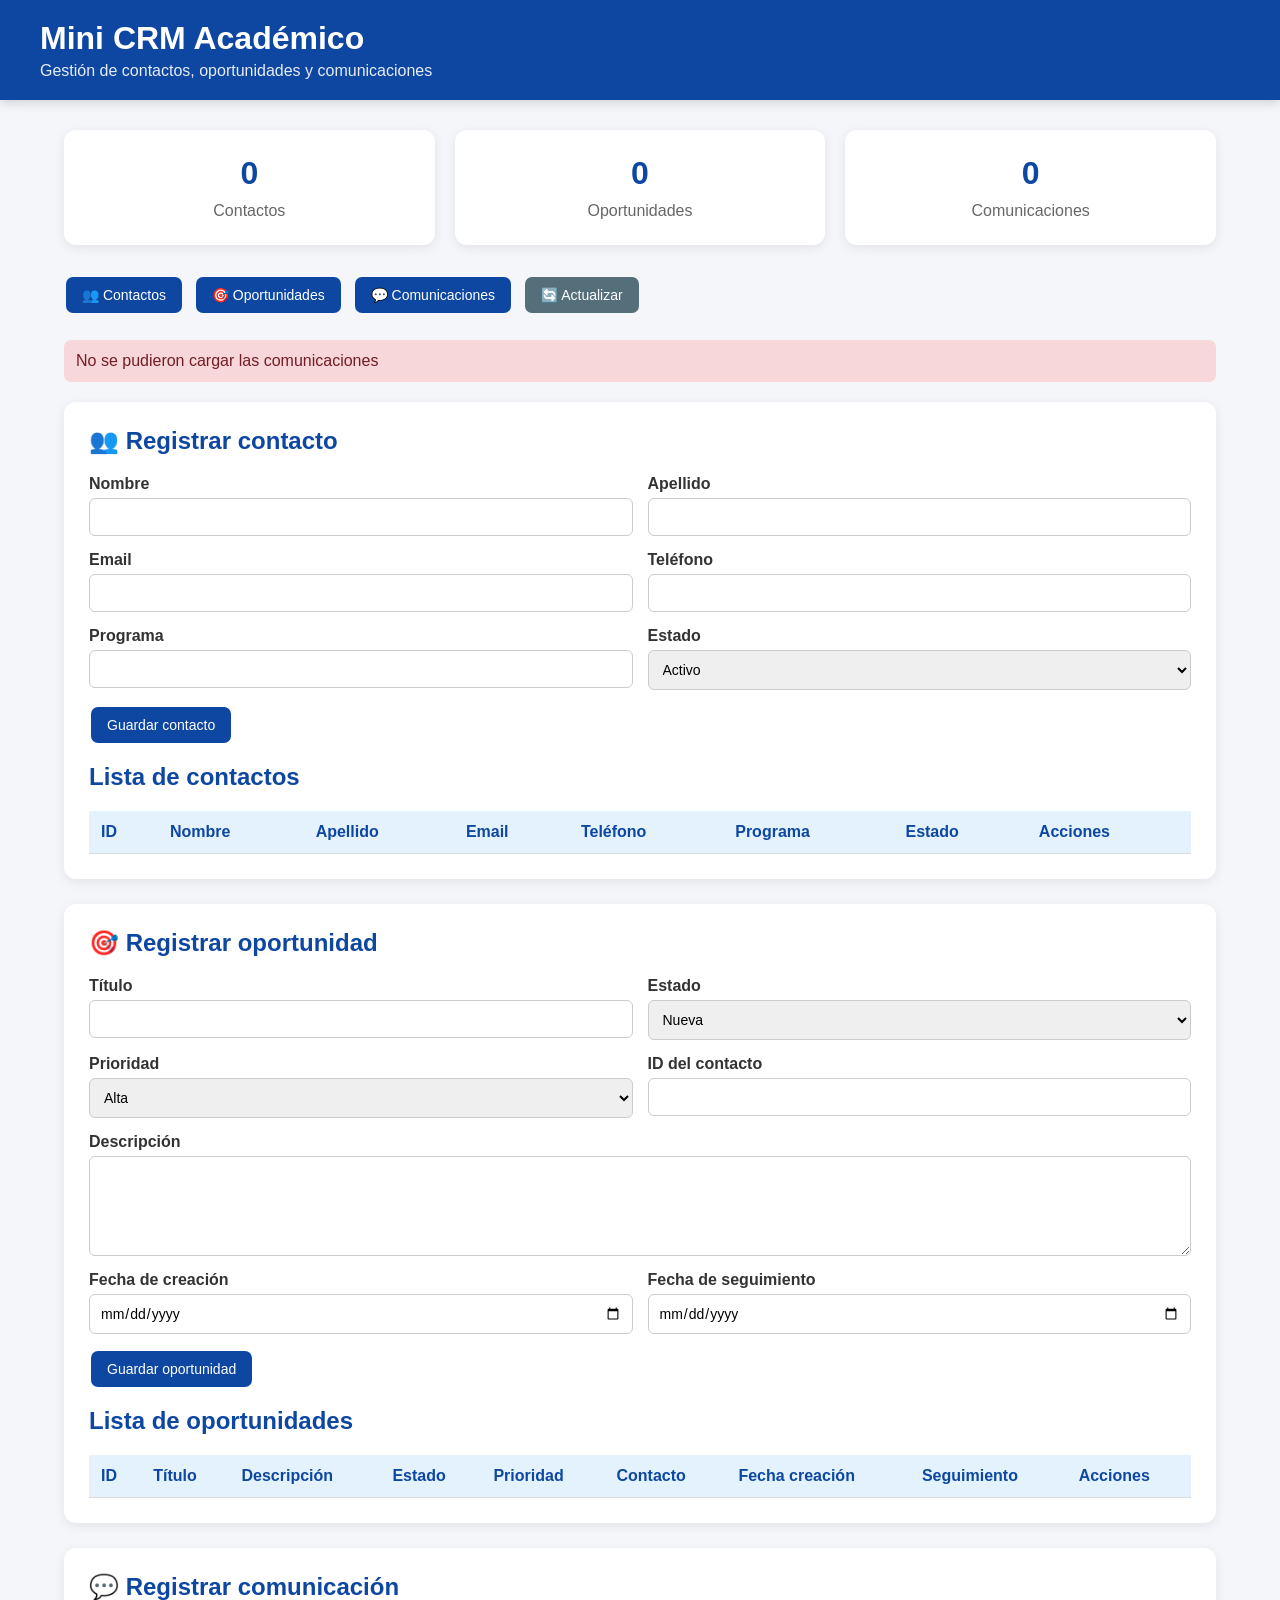
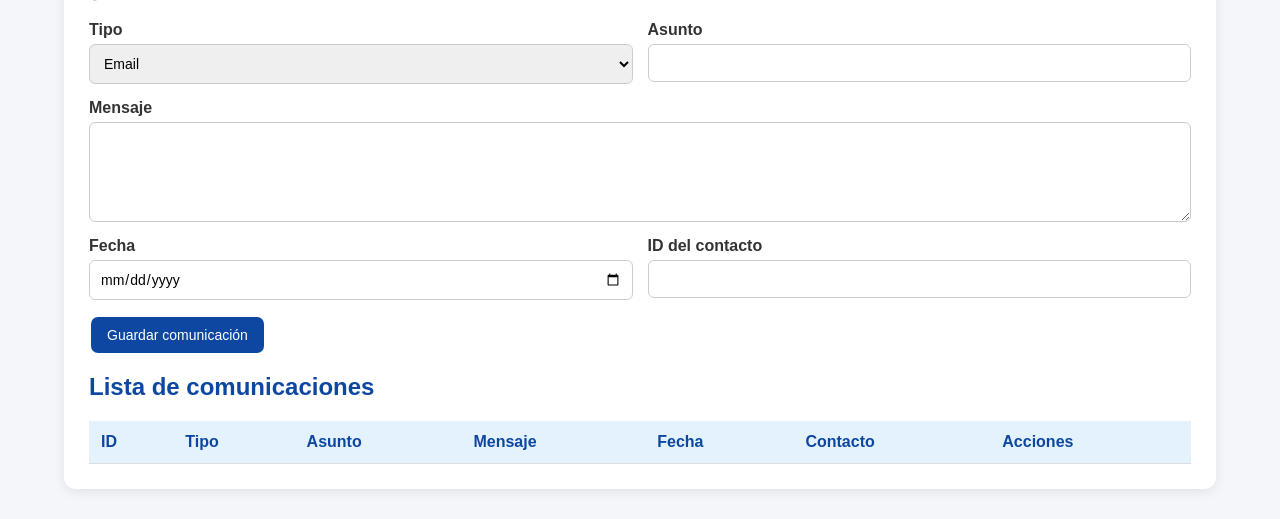
==== src/main/resources/static/index.html @ 7fbcd0da "feat: proyecto inicial mini crm academico" ====
<!DOCTYPE html>
<html lang="es">

<head>
    <meta charset="UTF-8">
    <meta name="viewport" content="width=device-width, initial-scale=1.0">

    <title>Mini CRM Académico</title>

    <style>
        * {
            margin: 0;
            padding: 0;
            box-sizing: border-box;
            font-family: Arial, Helvetica, sans-serif;
        }

        body {
            background: #f4f6f9;
            color: #333;
        }

        header {
            background: #0d47a1;
            color: white;
            padding: 20px 40px;
            box-shadow: 0 3px 10px rgba(0, 0, 0, 0.15);
        }

        header h1 {
            margin-bottom: 5px;
        }

        header p {
            opacity: 0.9;
        }

        .contenedor {
            width: 90%;
            max-width: 1200px;
            margin: 30px auto;
        }

        .tarjetas {
            display: grid;
            grid-template-columns: repeat(3, 1fr);
            gap: 20px;
            margin-bottom: 30px;
        }

        .tarjeta {
            background: white;
            padding: 25px;
            border-radius: 12px;
            box-shadow: 0 3px 12px rgba(0, 0, 0, 0.08);
            text-align: center;
        }

        .tarjeta h2 {
            font-size: 32px;
            color: #0d47a1;
            margin-bottom: 10px;
        }

        .tarjeta p {
            color: #666;
        }

        .menu {
            display: flex;
            gap: 10px;
            flex-wrap: wrap;
            margin-bottom: 25px;
        }

        .boton {
            border: none;
            padding: 10px 16px;
            border-radius: 7px;
            background: #0d47a1;
            color: white;
            cursor: pointer;
            font-size: 14px;
            margin: 2px;
        }

        .boton:hover {
            background: #1565c0;
        }

        .boton.secundario {
            background: #546e7a;
        }

        .boton.editar {
            background: #f9a825;
        }

        .boton.editar:hover {
            background: #f57f17;
        }

        .boton.eliminar {
            background: #c62828;
        }

        .boton.eliminar:hover {
            background: #b71c1c;
        }

        .seccion {
            background: white;
            padding: 25px;
            border-radius: 12px;
            box-shadow: 0 3px 12px rgba(0, 0, 0, 0.08);
            margin-bottom: 25px;
        }

        .seccion h2 {
            color: #0d47a1;
            margin-bottom: 20px;
        }

        .formulario {
            display: grid;
            grid-template-columns: repeat(2, 1fr);
            gap: 15px;
        }

        .campo {
            display: flex;
            flex-direction: column;
        }

        .campo label {
            margin-bottom: 5px;
            font-weight: bold;
        }

        .campo input,
        .campo select,
        .campo textarea {
            padding: 10px;
            border: 1px solid #ccc;
            border-radius: 6px;
            font-size: 14px;
        }

        .campo textarea {
            min-height: 100px;
            resize: vertical;
        }

        .campo.completo {
            grid-column: 1 / -1;
        }

        .acciones-formulario {
            display: flex;
            gap: 10px;
            flex-wrap: wrap;
        }

        .tabla-contenedor {
            overflow-x: auto;
        }

        table {
            width: 100%;
            border-collapse: collapse;
        }

        th,
        td {
            padding: 12px;
            border-bottom: 1px solid #ddd;
            text-align: left;
            vertical-align: middle;
        }

        th {
            background: #e3f2fd;
            color: #0d47a1;
        }

        tr:hover {
            background: #f8f9fa;
        }

        #mensaje {
            margin-bottom: 20px;
            padding: 12px;
            border-radius: 7px;
            display: none;
        }

        .exito {
            background: #d4edda;
            color: #155724;
        }

        .error {
            background: #f8d7da;
            color: #721c24;
        }

        .acciones {
            white-space: nowrap;
        }

        .modo-edicion {
            background: #fff8e1;
            border: 2px solid #f9a825;
        }

        @media (max-width: 800px) {

            .tarjetas {
                grid-template-columns: 1fr;
            }

            .formulario {
                grid-template-columns: 1fr;
            }

            .campo.completo {
                grid-column: auto;
            }

            header {
                padding: 20px;
            }

            .contenedor {
                width: 95%;
            }
        }
    </style>
</head>

<body>

<header>
    <h1>Mini CRM Académico</h1>
    <p>Gestión de contactos, oportunidades y comunicaciones</p>
</header>

<div class="contenedor">

    <!-- =========================
         TARJETAS
    ========================== -->

    <div class="tarjetas">

        <div class="tarjeta">
            <h2 id="totalContactos">0</h2>
            <p>Contactos</p>
        </div>

        <div class="tarjeta">
            <h2 id="totalOportunidades">0</h2>
            <p>Oportunidades</p>
        </div>

        <div class="tarjeta">
            <h2 id="totalComunicaciones">0</h2>
            <p>Comunicaciones</p>
        </div>

    </div>


    <!-- =========================
         MENU
    ========================== -->

    <div class="menu">

        <button class="boton" onclick="mostrarSeccion('contactos')">
            👥 Contactos
        </button>

        <button class="boton" onclick="mostrarSeccion('oportunidades')">
            🎯 Oportunidades
        </button>

        <button class="boton" onclick="mostrarSeccion('comunicaciones')">
            💬 Comunicaciones
        </button>

        <button class="boton secundario" onclick="cargarTodo()">
            🔄 Actualizar
        </button>

    </div>


    <div id="mensaje"></div>


    <!-- =====================================================
         CONTACTOS
    ====================================================== -->

    <section id="contactos" class="seccion">

        <h2 id="tituloFormularioContacto">
            👥 Registrar contacto
        </h2>

        <form id="formContacto" class="formulario">

            <div class="campo">

                <label>Nombre</label>

                <input
                    type="text"
                    id="nombre"
                    required
                >

            </div>


            <div class="campo">

                <label>Apellido</label>

                <input
                    type="text"
                    id="apellido"
                    required
                >

            </div>


            <div class="campo">

                <label>Email</label>

                <input
                    type="email"
                    id="email"
                    required
                >

            </div>


            <div class="campo">

                <label>Teléfono</label>

                <input
                    type="text"
                    id="telefono"
                >

            </div>


            <div class="campo">

                <label>Programa</label>

                <input
                    type="text"
                    id="programa"
                >

            </div>


            <div class="campo">

                <label>Estado</label>

                <select id="estado">

                    <option value="Activo">
                        Activo
                    </option>

                    <option value="Inactivo">
                        Inactivo
                    </option>

                </select>

            </div>


            <div class="campo completo">

                <div class="acciones-formulario">

                    <button
                        class="boton"
                        type="submit"
                        id="botonContacto"
                    >
                        Guardar contacto
                    </button>

                    <button
                        class="boton secundario"
                        type="button"
                        id="cancelarContacto"
                        onclick="cancelarEdicionContacto()"
                        style="display:none;"
                    >
                        Cancelar edición
                    </button>

                </div>

            </div>

        </form>


        <br>

        <h2>Lista de contactos</h2>


        <div class="tabla-contenedor">

            <table>

                <thead>

                    <tr>

                        <th>ID</th>
                        <th>Nombre</th>
                        <th>Apellido</th>
                        <th>Email</th>
                        <th>Teléfono</th>
                        <th>Programa</th>
                        <th>Estado</th>
                        <th>Acciones</th>

                    </tr>

                </thead>

                <tbody id="tablaContactos"></tbody>

            </table>

        </div>

    </section>


    <!-- =====================================================
         OPORTUNIDADES
    ====================================================== -->

    <section id="oportunidades" class="seccion">

        <h2 id="tituloFormularioOportunidad">
            🎯 Registrar oportunidad
        </h2>


        <form id="formOportunidad" class="formulario">

            <div class="campo">

                <label>Título</label>

                <input
                    type="text"
                    id="titulo"
                    required
                >

            </div>


            <div class="campo">

                <label>Estado</label>

                <select id="estadoOportunidad">

                    <option value="Nueva">
                        Nueva
                    </option>

                    <option value="En proceso">
                        En proceso
                    </option>

                    <option value="Ganada">
                        Ganada
                    </option>

                    <option value="Perdida">
                        Perdida
                    </option>

                </select>

            </div>


            <div class="campo">

                <label>Prioridad</label>

                <select id="prioridad">

                    <option value="Alta">
                        Alta
                    </option>

                    <option value="Media">
                        Media
                    </option>

                    <option value="Baja">
                        Baja
                    </option>

                </select>

            </div>


            <div class="campo">

                <label>ID del contacto</label>

                <input
                    type="number"
                    id="contactoOportunidad"
                    required
                >

            </div>


            <div class="campo completo">

                <label>Descripción</label>

                <textarea id="descripcion"></textarea>

            </div>


            <div class="campo">

                <label>Fecha de creación</label>

                <input
                    type="date"
                    id="fechaCreacion"
                >

            </div>


            <div class="campo">

                <label>Fecha de seguimiento</label>

                <input
                    type="date"
                    id="fechaSeguimiento"
                >

            </div>


            <div class="campo completo">

                <div class="acciones-formulario">

                    <button
                        class="boton"
                        type="submit"
                        id="botonOportunidad"
                    >
                        Guardar oportunidad
                    </button>

                    <button
                        class="boton secundario"
                        type="button"
                        id="cancelarOportunidad"
                        onclick="cancelarEdicionOportunidad()"
                        style="display:none;"
                    >
                        Cancelar edición
                    </button>

                </div>

            </div>

        </form>


        <br>

        <h2>Lista de oportunidades</h2>


        <div class="tabla-contenedor">

            <table>

                <thead>

                    <tr>

                        <th>ID</th>
                        <th>Título</th>
                        <th>Descripción</th>
                        <th>Estado</th>
                        <th>Prioridad</th>
                        <th>Contacto</th>
                        <th>Fecha creación</th>
                        <th>Seguimiento</th>
                        <th>Acciones</th>

                    </tr>

                </thead>

                <tbody id="tablaOportunidades"></tbody>

            </table>

        </div>

    </section>


    <!-- =====================================================
         COMUNICACIONES
    ====================================================== -->

    <section id="comunicaciones" class="seccion">

        <h2 id="tituloFormularioComunicacion">
            💬 Registrar comunicación
        </h2>


        <form id="formComunicacion" class="formulario">

            <div class="campo">

                <label>Tipo</label>

                <select id="tipo">

                    <option value="Email">
                        Email
                    </option>

                    <option value="Llamada">
                        Llamada
                    </option>

                    <option value="Reunión">
                        Reunión
                    </option>

                    <option value="Mensaje">
                        Mensaje
                    </option>

                </select>

            </div>


            <div class="campo">

                <label>Asunto</label>

                <input
                    type="text"
                    id="asunto"
                    required
                >

            </div>


            <div class="campo completo">

                <label>Mensaje</label>

                <textarea id="mensajeTexto"></textarea>

            </div>


            <div class="campo">

                <label>Fecha</label>

                <input
                    type="date"
                    id="fecha"
                >

            </div>


            <div class="campo">

                <label>ID del contacto</label>

                <input
                    type="number"
                    id="contactoComunicacion"
                    required
                >

            </div>


            <div class="campo completo">

                <div class="acciones-formulario">

                    <button
                        class="boton"
                        type="submit"
                        id="botonComunicacion"
                    >
                        Guardar comunicación
                    </button>

                    <button
                        class="boton secundario"
                        type="button"
                        id="cancelarComunicacion"
                        onclick="cancelarEdicionComunicacion()"
                        style="display:none;"
                    >
                        Cancelar edición
                    </button>

                </div>

            </div>

        </form>


        <br>

        <h2>Lista de comunicaciones</h2>


        <div class="tabla-contenedor">

            <table>

                <thead>

                    <tr>

                        <th>ID</th>
                        <th>Tipo</th>
                        <th>Asunto</th>
                        <th>Mensaje</th>
                        <th>Fecha</th>
                        <th>Contacto</th>
                        <th>Acciones</th>

                    </tr>

                </thead>

                <tbody id="tablaComunicaciones"></tbody>

            </table>

        </div>

    </section>

</div>


<script>

    const API = "/api";


    // =====================================================
    // VARIABLES DE EDICIÓN
    // =====================================================

    let contactoEditando = null;

    let oportunidadEditando = null;

    let comunicacionEditando = null;


    // =====================================================
    // MENSAJES
    // =====================================================

    function mostrarMensaje(texto, tipo = "exito") {

        const mensaje =
            document.getElementById("mensaje");

        mensaje.textContent = texto;

        mensaje.className = tipo;

        mensaje.style.display = "block";

        setTimeout(() => {

            mensaje.style.display = "none";

        }, 3000);

    }


    // =====================================================
    // MOSTRAR SECCIÓN
    // =====================================================

    function mostrarSeccion(id) {

        document
            .getElementById(id)
            .scrollIntoView({
                behavior: "smooth"
            });

    }


    // =====================================================
    // CONTACTOS - LISTAR
    // =====================================================

    async function cargarContactos() {

        try {

            const respuesta =
                await fetch(`${API}/contactos`);

            if (!respuesta.ok) {

                throw new Error(
                    "No se pudieron obtener los contactos"
                );

            }

            const contactos =
                await respuesta.json();

            const tabla =
                document.getElementById(
                    "tablaContactos"
                );

            tabla.innerHTML = "";


            contactos.forEach(contacto => {

                tabla.innerHTML += `

                    <tr>

                        <td>${contacto.id ?? ""}</td>

                        <td>${contacto.nombre ?? ""}</td>

                        <td>${contacto.apellido ?? ""}</td>

                        <td>${contacto.email ?? ""}</td>

                        <td>${contacto.telefono ?? ""}</td>

                        <td>${contacto.programa ?? ""}</td>

                        <td>${contacto.estado ?? ""}</td>

                        <td class="acciones">

                            <button
                                class="boton editar"
                                onclick="editarContacto(${contacto.id})"
                            >
                                ✏️ Editar
                            </button>

                            <button
                                class="boton eliminar"
                                onclick="eliminarContacto(${contacto.id})"
                            >
                                🗑️ Eliminar
                            </button>

                        </td>

                    </tr>

                `;

            });


            document.getElementById(
                "totalContactos"
            ).textContent = contactos.length;


        } catch (error) {

            console.error(error);

            mostrarMensaje(
                "No se pudieron cargar los contactos",
                "error"
            );

        }

    }


    // =====================================================
    // CONTACTOS - CREAR / ACTUALIZAR
    // =====================================================

    document
        .getElementById("formContacto")
        .addEventListener(
            "submit",
            async function(event) {

                event.preventDefault();


                const contacto = {

                    nombre:
                        document.getElementById(
                            "nombre"
                        ).value,

                    apellido:
                        document.getElementById(
                            "apellido"
                        ).value,

                    email:
                        document.getElementById(
                            "email"
                        ).value,

                    telefono:
                        document.getElementById(
                            "telefono"
                        ).value,

                    programa:
                        document.getElementById(
                            "programa"
                        ).value,

                    estado:
                        document.getElementById(
                            "estado"
                        ).value

                };


                try {

                    let respuesta;


                    if (contactoEditando !== null) {

                        respuesta = await fetch(
                            `${API}/contactos/${contactoEditando}`,
                            {

                                method: "PUT",

                                headers: {
                                    "Content-Type":
                                        "application/json"
                                },

                                body:
                                    JSON.stringify(contacto)

                            }
                        );

                    } else {

                        respuesta = await fetch(
                            `${API}/contactos`,
                            {

                                method: "POST",

                                headers: {
                                    "Content-Type":
                                        "application/json"
                                },

                                body:
                                    JSON.stringify(contacto)

                            }
                        );

                    }


                    if (!respuesta.ok) {

                        throw new Error(
                            "Error al guardar contacto"
                        );

                    }


                    if (contactoEditando !== null) {

                        mostrarMensaje(
                            "Contacto actualizado correctamente"
                        );

                    } else {

                        mostrarMensaje(
                            "Contacto guardado correctamente"
                        );

                    }


                    cancelarEdicionContacto();

                    cargarContactos();


                } catch (error) {

                    console.error(error);

                    mostrarMensaje(
                        "No se pudo guardar el contacto",
                        "error"
                    );

                }

            }
        );


    // =====================================================
    // CONTACTOS - EDITAR
    // =====================================================

    async function editarContacto(id) {

        try {

            const respuesta =
                await fetch(
                    `${API}/contactos/${id}`
                );


            if (!respuesta.ok) {

                throw new Error(
                    "No se pudo obtener el contacto"
                );

            }


            const contacto =
                await respuesta.json();


            contactoEditando = id;


            document.getElementById(
                "nombre"
            ).value =
                contacto.nombre ?? "";


            document.getElementById(
                "apellido"
            ).value =
                contacto.apellido ?? "";


            document.getElementById(
                "email"
            ).value =
                contacto.email ?? "";


            document.getElementById(
                "telefono"
            ).value =
                contacto.telefono ?? "";


            document.getElementById(
                "programa"
            ).value =
                contacto.programa ?? "";


            document.getElementById(
                "estado"
            ).value =
                contacto.estado ?? "Activo";


            document.getElementById(
                "tituloFormularioContacto"
            ).textContent =
                "✏️ Editar contacto";


            document.getElementById(
                "botonContacto"
            ).textContent =
                "Actualizar contacto";


            document.getElementById(
                "cancelarContacto"
            ).style.display =
                "inline-block";


            document.getElementById(
                "formContacto"
            ).classList.add(
                "modo-edicion"
            );


            mostrarSeccion("contactos");


        } catch (error) {

            console.error(error);

            mostrarMensaje(
                "No se pudo cargar el contacto",
                "error"
            );

        }

    }


    // =====================================================
    // CONTACTOS - CANCELAR EDICIÓN
    // =====================================================

    function cancelarEdicionContacto() {

        contactoEditando = null;


        document
            .getElementById("formContacto")
            .reset();


        document.getElementById(
            "tituloFormularioContacto"
        ).textContent =
            "👥 Registrar contacto";


        document.getElementById(
            "botonContacto"
        ).textContent =
            "Guardar contacto";


        document.getElementById(
            "cancelarContacto"
        ).style.display =
            "none";


        document.getElementById(
            "formContacto"
        ).classList.remove(
            "modo-edicion"
        );

    }


    // =====================================================
    // CONTACTOS - ELIMINAR
    // =====================================================

    async function eliminarContacto(id) {

        const confirmar =
            confirm(
                "¿Está seguro de eliminar este contacto?"
            );


        if (!confirmar) {

            return;

        }


        try {

            const respuesta =
                await fetch(
                    `${API}/contactos/${id}`,
                    {
                        method: "DELETE"
                    }
                );


            if (!respuesta.ok) {

                throw new Error(
                    "Error al eliminar contacto"
                );

            }


            mostrarMensaje(
                "Contacto eliminado correctamente"
            );


            cargarContactos();


        } catch (error) {

            console.error(error);

            mostrarMensaje(
                "No se pudo eliminar el contacto",
                "error"
            );

        }

    }


    // =====================================================
    // OPORTUNIDADES - LISTAR
    // =====================================================

    async function cargarOportunidades() {

        try {

            const respuesta =
                await fetch(
                    `${API}/oportunidades`
                );


            if (!respuesta.ok) {

                throw new Error(
                    "No se pudieron obtener las oportunidades"
                );

            }


            const oportunidades =
                await respuesta.json();


            const tabla =
                document.getElementById(
                    "tablaOportunidades"
                );


            tabla.innerHTML = "";


            oportunidades.forEach(oportunidad => {

                const contactoId =
                    oportunidad.contacto
                        ? oportunidad.contacto.id
                        : "";


                tabla.innerHTML += `

                    <tr>

                        <td>
                            ${oportunidad.id ?? ""}
                        </td>

                        <td>
                            ${oportunidad.titulo ?? ""}
                        </td>

                        <td>
                            ${oportunidad.descripcion ?? ""}
                        </td>

                        <td>
                            ${oportunidad.estado ?? ""}
                        </td>

                        <td>
                            ${oportunidad.prioridad ?? ""}
                        </td>

                        <td>
                            ${contactoId}
                        </td>

                        <td>
                            ${oportunidad.fechaCreacion ?? ""}
                        </td>

                        <td>
                            ${oportunidad.fechaSeguimiento ?? ""}
                        </td>

                        <td class="acciones">

                            <button
                                class="boton editar"
                                onclick="editarOportunidad(${oportunidad.id})"
                            >
                                ✏️ Editar
                            </button>

                            <button
                                class="boton eliminar"
                                onclick="eliminarOportunidad(${oportunidad.id})"
                            >
                                🗑️ Eliminar
                            </button>

                        </td>

                    </tr>

                `;

            });


            document.getElementById(
                "totalOportunidades"
            ).textContent =
                oportunidades.length;


        } catch (error) {

            console.error(error);

            mostrarMensaje(
                "No se pudieron cargar las oportunidades",
                "error"
            );

        }

    }


    // =====================================================
    // OPORTUNIDADES - CREAR / ACTUALIZAR
    // =====================================================

    document
        .getElementById("formOportunidad")
        .addEventListener(
            "submit",
            async function(event) {

                event.preventDefault();


                const contactoId =
                    Number(
                        document.getElementById(
                            "contactoOportunidad"
                        ).value
                    );


                const oportunidad = {

                    titulo:
                        document.getElementById(
                            "titulo"
                        ).value,

                    descripcion:
                        document.getElementById(
                            "descripcion"
                        ).value,

                    estado:
                        document.getElementById(
                            "estadoOportunidad"
                        ).value,

                    prioridad:
                        document.getElementById(
                            "prioridad"
                        ).value,

                    contacto: {
                        id: contactoId
                    },

                    fechaCreacion:
                        document.getElementById(
                            "fechaCreacion"
                        ).value,

                    fechaSeguimiento:
                        document.getElementById(
                            "fechaSeguimiento"
                        ).value

                };


                try {

                    let respuesta;


                    if (
                        oportunidadEditando !== null
                    ) {

                        respuesta =
                            await fetch(
                                `${API}/oportunidades/${oportunidadEditando}`,
                                {

                                    method: "PUT",

                                    headers: {
                                        "Content-Type":
                                            "application/json"
                                    },

                                    body:
                                        JSON.stringify(
                                            oportunidad
                                        )

                                }
                            );

                    } else {

                        respuesta =
                            await fetch(
                                `${API}/oportunidades`,
                                {

                                    method: "POST",

                                    headers: {
                                        "Content-Type":
                                            "application/json"
                                    },

                                    body:
                                        JSON.stringify(
                                            oportunidad
                                        )

                                }
                            );

                    }


                    if (!respuesta.ok) {

                        throw new Error(
                            "Error al guardar oportunidad"
                        );

                    }


                    if (
                        oportunidadEditando !== null
                    ) {

                        mostrarMensaje(
                            "Oportunidad actualizada correctamente"
                        );

                    } else {

                        mostrarMensaje(
                            "Oportunidad guardada correctamente"
                        );

                    }


                    cancelarEdicionOportunidad();

                    cargarOportunidades();


                } catch (error) {

                    console.error(error);

                    mostrarMensaje(
                        "No se pudo guardar la oportunidad",
                        "error"
                    );

                }

            }
        );


    // =====================================================
    // OPORTUNIDADES - EDITAR
    // =====================================================

    async function editarOportunidad(id) {

        try {

            const respuesta =
                await fetch(
                    `${API}/oportunidades/${id}`
                );


            if (!respuesta.ok) {

                throw new Error(
                    "No se pudo obtener la oportunidad"
                );

            }


            const oportunidad =
                await respuesta.json();


            oportunidadEditando = id;


            document.getElementById(
                "titulo"
            ).value =
                oportunidad.titulo ?? "";


            document.getElementById(
                "descripcion"
            ).value =
                oportunidad.descripcion ?? "";


            document.getElementById(
                "estadoOportunidad"
            ).value =
                oportunidad.estado ?? "Nueva";


            document.getElementById(
                "prioridad"
            ).value =
                oportunidad.prioridad ?? "Alta";


            document.getElementById(
                "contactoOportunidad"
            ).value =
                oportunidad.contacto
                    ? oportunidad.contacto.id
                    : "";


            document.getElementById(
                "fechaCreacion"
            ).value =
                oportunidad.fechaCreacion ?? "";


            document.getElementById(
                "fechaSeguimiento"
            ).value =
                oportunidad.fechaSeguimiento ?? "";


            document.getElementById(
                "tituloFormularioOportunidad"
            ).textContent =
                "✏️ Editar oportunidad";


            document.getElementById(
                "botonOportunidad"
            ).textContent =
                "Actualizar oportunidad";


            document.getElementById(
                "cancelarOportunidad"
            ).style.display =
                "inline-block";


            document.getElementById(
                "formOportunidad"
            ).classList.add(
                "modo-edicion"
            );


            mostrarSeccion(
                "oportunidades"
            );


        } catch (error) {

            console.error(error);

            mostrarMensaje(
                "No se pudo cargar la oportunidad",
                "error"
            );

        }

    }


    // =====================================================
    // OPORTUNIDADES - CANCELAR
    // =====================================================

    function cancelarEdicionOportunidad() {

        oportunidadEditando = null;


        document
            .getElementById("formOportunidad")
            .reset();


        document.getElementById(
            "tituloFormularioOportunidad"
        ).textContent =
            "🎯 Registrar oportunidad";


        document.getElementById(
            "botonOportunidad"
        ).textContent =
            "Guardar oportunidad";


        document.getElementById(
            "cancelarOportunidad"
        ).style.display =
            "none";


        document.getElementById(
            "formOportunidad"
        ).classList.remove(
            "modo-edicion"
        );

    }


    // =====================================================
    // OPORTUNIDADES - ELIMINAR
    // =====================================================

    async function eliminarOportunidad(id) {

        const confirmar =
            confirm(
                "¿Está seguro de eliminar esta oportunidad?"
            );


        if (!confirmar) {

            return;

        }


        try {

            const respuesta =
                await fetch(
                    `${API}/oportunidades/${id}`,
                    {
                        method: "DELETE"
                    }
                );


            if (!respuesta.ok) {

                throw new Error(
                    "Error al eliminar oportunidad"
                );

            }


            mostrarMensaje(
                "Oportunidad eliminada correctamente"
            );


            cargarOportunidades();


        } catch (error) {

            console.error(error);

            mostrarMensaje(
                "No se pudo eliminar la oportunidad",
                "error"
            );

        }

    }


    // =====================================================
    // COMUNICACIONES - LISTAR
    // =====================================================

    async function cargarComunicaciones() {

        try {

            const respuesta =
                await fetch(
                    `${API}/comunicaciones`
                );


            if (!respuesta.ok) {

                throw new Error(
                    "No se pudieron obtener las comunicaciones"
                );

            }


            const comunicaciones =
                await respuesta.json();


            const tabla =
                document.getElementById(
                    "tablaComunicaciones"
                );


            tabla.innerHTML = "";


            comunicaciones.forEach(
                comunicacion => {

                    const contactoId =
                        comunicacion.contacto
                            ? comunicacion.contacto.id
                            : "";


                    tabla.innerHTML += `

                        <tr>

                            <td>
                                ${comunicacion.id ?? ""}
                            </td>

                            <td>
                                ${comunicacion.tipo ?? ""}
                            </td>

                            <td>
                                ${comunicacion.asunto ?? ""}
                            </td>

                            <td>
                                ${comunicacion.mensaje ?? ""}
                            </td>

                            <td>
                                ${comunicacion.fecha ?? ""}
                            </td>

                            <td>
                                ${contactoId}
                            </td>

                            <td class="acciones">

                                <button
                                    class="boton editar"
                                    onclick="editarComunicacion(${comunicacion.id})"
                                >
                                    ✏️ Editar
                                </button>

                                <button
                                    class="boton eliminar"
                                    onclick="eliminarComunicacion(${comunicacion.id})"
                                >
                                    🗑️ Eliminar
                                </button>

                            </td>

                        </tr>

                    `;

                }
            );


            document.getElementById(
                "totalComunicaciones"
            ).textContent =
                comunicaciones.length;


        } catch (error) {

            console.error(error);

            mostrarMensaje(
                "No se pudieron cargar las comunicaciones",
                "error"
            );

        }

    }


    // =====================================================
    // COMUNICACIONES - CREAR / ACTUALIZAR
    // =====================================================

    document
        .getElementById("formComunicacion")
        .addEventListener(
            "submit",
            async function(event) {

                event.preventDefault();


                const contactoId =
                    Number(
                        document.getElementById(
                            "contactoComunicacion"
                        ).value
                    );


                const comunicacion = {

                    tipo:
                        document.getElementById(
                            "tipo"
                        ).value,

                    asunto:
                        document.getElementById(
                            "asunto"
                        ).value,

                    mensaje:
                        document.getElementById(
                            "mensajeTexto"
                        ).value,

                    fecha:
                        document.getElementById(
                            "fecha"
                        ).value,

                    contacto: {
                        id: contactoId
                    }

                };


                try {

                    let respuesta;


                    if (
                        comunicacionEditando !== null
                    ) {

                        respuesta =
                            await fetch(
                                `${API}/comunicaciones/${comunicacionEditando}`,
                                {

                                    method: "PUT",

                                    headers: {
                                        "Content-Type":
                                            "application/json"
                                    },

                                    body:
                                        JSON.stringify(
                                            comunicacion
                                        )

                                }
                            );

                    } else {

                        respuesta =
                            await fetch(
                                `${API}/comunicaciones`,
                                {

                                    method: "POST",

                                    headers: {
                                        "Content-Type":
                                            "application/json"
                                    },

                                    body:
                                        JSON.stringify(
                                            comunicacion
                                        )

                                }
                            );

                    }


                    if (!respuesta.ok) {

                        throw new Error(
                            "Error al guardar comunicación"
                        );

                    }


                    if (
                        comunicacionEditando !== null
                    ) {

                        mostrarMensaje(
                            "Comunicación actualizada correctamente"
                        );

                    } else {

                        mostrarMensaje(
                            "Comunicación guardada correctamente"
                        );

                    }


                    cancelarEdicionComunicacion();

                    cargarComunicaciones();


                } catch (error) {

                    console.error(error);

                    mostrarMensaje(
                        "No se pudo guardar la comunicación",
                        "error"
                    );

                }

            }
        );


    // =====================================================
    // COMUNICACIONES - EDITAR
    // =====================================================

    async function editarComunicacion(id) {

        try {

            const respuesta =
                await fetch(
                    `${API}/comunicaciones/${id}`
                );


            if (!respuesta.ok) {

                throw new Error(
                    "No se pudo obtener la comunicación"
                );

            }


            const comunicacion =
                await respuesta.json();


            comunicacionEditando = id;


            document.getElementById(
                "tipo"
            ).value =
                comunicacion.tipo ?? "Email";


            document.getElementById(
                "asunto"
            ).value =
                comunicacion.asunto ?? "";


            document.getElementById(
                "mensajeTexto"
            ).value =
                comunicacion.mensaje ?? "";


            document.getElementById(
                "fecha"
            ).value =
                comunicacion.fecha ?? "";


            document.getElementById(
                "contactoComunicacion"
            ).value =
                comunicacion.contacto
                    ? comunicacion.contacto.id
                    : "";


            document.getElementById(
                "tituloFormularioComunicacion"
            ).textContent =
                "✏️ Editar comunicación";


            document.getElementById(
                "botonComunicacion"
            ).textContent =
                "Actualizar comunicación";


            document.getElementById(
                "cancelarComunicacion"
            ).style.display =
                "inline-block";


            document.getElementById(
                "formComunicacion"
            ).classList.add(
                "modo-edicion"
            );


            mostrarSeccion(
                "comunicaciones"
            );


        } catch (error) {

            console.error(error);

            mostrarMensaje(
                "No se pudo cargar la comunicación",
                "error"
            );

        }

    }


    // =====================================================
    // COMUNICACIONES - CANCELAR
    // =====================================================

    function cancelarEdicionComunicacion() {

        comunicacionEditando = null;


        document
            .getElementById("formComunicacion")
            .reset();


        document.getElementById(
            "tituloFormularioComunicacion"
        ).textContent =
            "💬 Registrar comunicación";


        document.getElementById(
            "botonComunicacion"
        ).textContent =
            "Guardar comunicación";


        document.getElementById(
            "cancelarComunicacion"
        ).style.display =
            "none";


        document.getElementById(
            "formComunicacion"
        ).classList.remove(
            "modo-edicion"
        );

    }


    // =====================================================
    // COMUNICACIONES - ELIMINAR
    // =====================================================

    async function eliminarComunicacion(id) {

        const confirmar =
            confirm(
                "¿Está seguro de eliminar esta comunicación?"
            );


        if (!confirmar) {

            return;

        }


        try {

            const respuesta =
                await fetch(
                    `${API}/comunicaciones/${id}`,
                    {
                        method: "DELETE"
                    }
                );


            if (!respuesta.ok) {

                throw new Error(
                    "Error al eliminar comunicación"
                );

            }


            mostrarMensaje(
                "Comunicación eliminada correctamente"
            );


            cargarComunicaciones();


        } catch (error) {

            console.error(error);

            mostrarMensaje(
                "No se pudo eliminar la comunicación",
                "error"
            );

        }

    }


    // =====================================================
    // CARGAR TODO
    // =====================================================

    function cargarTodo() {

        cargarContactos();

        cargarOportunidades();

        cargarComunicaciones();

    }


    // =====================================================
    // INICIO
    // =====================================================

    cargarTodo();

</script>

</body>

</html>
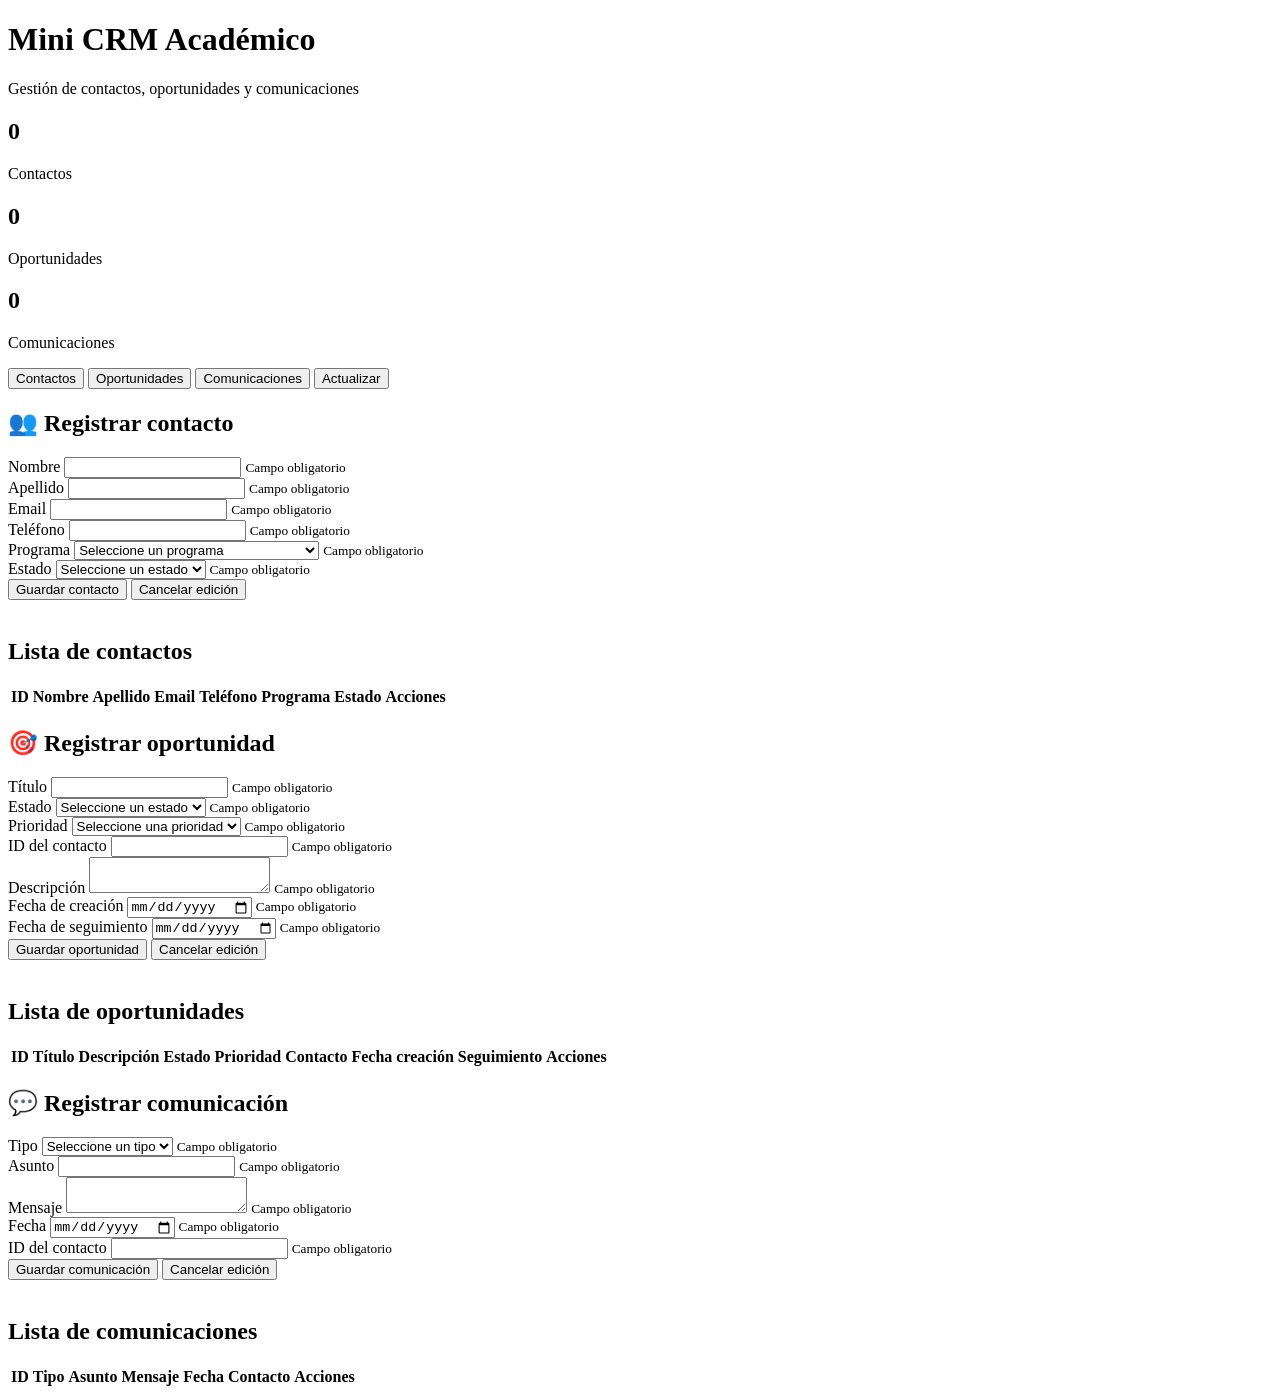
==== commit 7e95f5b4: "Semana 9 - CRUD completo con Spring" ====
--- a/src/main/resources/static/index.html
+++ b/src/main/resources/static/index.html
@@ -7,235 +7,8 @@
 
     <title>Mini CRM Académico</title>
 
-    <style>
-        * {
-            margin: 0;
-            padding: 0;
-            box-sizing: border-box;
-            font-family: Arial, Helvetica, sans-serif;
-        }
-
-        body {
-            background: #f4f6f9;
-            color: #333;
-        }
-
-        header {
-            background: #0d47a1;
-            color: white;
-            padding: 20px 40px;
-            box-shadow: 0 3px 10px rgba(0, 0, 0, 0.15);
-        }
-
-        header h1 {
-            margin-bottom: 5px;
-        }
-
-        header p {
-            opacity: 0.9;
-        }
-
-        .contenedor {
-            width: 90%;
-            max-width: 1200px;
-            margin: 30px auto;
-        }
-
-        .tarjetas {
-            display: grid;
-            grid-template-columns: repeat(3, 1fr);
-            gap: 20px;
-            margin-bottom: 30px;
-        }
-
-        .tarjeta {
-            background: white;
-            padding: 25px;
-            border-radius: 12px;
-            box-shadow: 0 3px 12px rgba(0, 0, 0, 0.08);
-            text-align: center;
-        }
-
-        .tarjeta h2 {
-            font-size: 32px;
-            color: #0d47a1;
-            margin-bottom: 10px;
-        }
-
-        .tarjeta p {
-            color: #666;
-        }
-
-        .menu {
-            display: flex;
-            gap: 10px;
-            flex-wrap: wrap;
-            margin-bottom: 25px;
-        }
-
-        .boton {
-            border: none;
-            padding: 10px 16px;
-            border-radius: 7px;
-            background: #0d47a1;
-            color: white;
-            cursor: pointer;
-            font-size: 14px;
-            margin: 2px;
-        }
-
-        .boton:hover {
-            background: #1565c0;
-        }
-
-        .boton.secundario {
-            background: #546e7a;
-        }
-
-        .boton.editar {
-            background: #f9a825;
-        }
-
-        .boton.editar:hover {
-            background: #f57f17;
-        }
-
-        .boton.eliminar {
-            background: #c62828;
-        }
-
-        .boton.eliminar:hover {
-            background: #b71c1c;
-        }
-
-        .seccion {
-            background: white;
-            padding: 25px;
-            border-radius: 12px;
-            box-shadow: 0 3px 12px rgba(0, 0, 0, 0.08);
-            margin-bottom: 25px;
-        }
-
-        .seccion h2 {
-            color: #0d47a1;
-            margin-bottom: 20px;
-        }
-
-        .formulario {
-            display: grid;
-            grid-template-columns: repeat(2, 1fr);
-            gap: 15px;
-        }
-
-        .campo {
-            display: flex;
-            flex-direction: column;
-        }
-
-        .campo label {
-            margin-bottom: 5px;
-            font-weight: bold;
-        }
-
-        .campo input,
-        .campo select,
-        .campo textarea {
-            padding: 10px;
-            border: 1px solid #ccc;
-            border-radius: 6px;
-            font-size: 14px;
-        }
-
-        .campo textarea {
-            min-height: 100px;
-            resize: vertical;
-        }
-
-        .campo.completo {
-            grid-column: 1 / -1;
-        }
-
-        .acciones-formulario {
-            display: flex;
-            gap: 10px;
-            flex-wrap: wrap;
-        }
-
-        .tabla-contenedor {
-            overflow-x: auto;
-        }
-
-        table {
-            width: 100%;
-            border-collapse: collapse;
-        }
-
-        th,
-        td {
-            padding: 12px;
-            border-bottom: 1px solid #ddd;
-            text-align: left;
-            vertical-align: middle;
-        }
-
-        th {
-            background: #e3f2fd;
-            color: #0d47a1;
-        }
-
-        tr:hover {
-            background: #f8f9fa;
-        }
-
-        #mensaje {
-            margin-bottom: 20px;
-            padding: 12px;
-            border-radius: 7px;
-            display: none;
-        }
-
-        .exito {
-            background: #d4edda;
-            color: #155724;
-        }
-
-        .error {
-            background: #f8d7da;
-            color: #721c24;
-        }
-
-        .acciones {
-            white-space: nowrap;
-        }
-
-        .modo-edicion {
-            background: #fff8e1;
-            border: 2px solid #f9a825;
-        }
-
-        @media (max-width: 800px) {
-
-            .tarjetas {
-                grid-template-columns: 1fr;
-            }
-
-            .formulario {
-                grid-template-columns: 1fr;
-            }
-
-            .campo.completo {
-                grid-column: auto;
-            }
-
-            header {
-                padding: 20px;
-            }
-
-            .contenedor {
-                width: 95%;
-            }
-        }
-    </style>
+    <!-- CSS externo -->
+    <link rel="stylesheet" href="/css/estilos.css">
 </head>
 
 <body>
@@ -247,10 +20,7 @@
 
 <div class="contenedor">
 
-    <!-- =========================
-         TARJETAS
-    ========================== -->
-
+    <!-- TARJETAS -->
     <div class="tarjetas">
 
         <div class="tarjeta">
@@ -271,37 +41,27 @@
     </div>
 
 
-    <!-- =========================
-         MENU
-    ========================== -->
-
+    <!-- MENU -->
     <div class="menu">
 
-        <button class="boton" onclick="mostrarSeccion('contactos')">
-            👥 Contactos
-        </button>
-
-        <button class="boton" onclick="mostrarSeccion('oportunidades')">
-            🎯 Oportunidades
-        </button>
-
-        <button class="boton" onclick="mostrarSeccion('comunicaciones')">
-            💬 Comunicaciones
-        </button>
-
-        <button class="boton secundario" onclick="cargarTodo()">
-            🔄 Actualizar
-        </button>
-
-    </div>
-
-
+        <button class="boton" onclick="mostrarSeccion('contactos')">Contactos</button>
+
+        <button class="boton" onclick="mostrarSeccion('oportunidades')">Oportunidades</button>
+
+        <button class="boton" onclick="mostrarSeccion('comunicaciones')">Comunicaciones</button>
+
+        <button class="boton secundario" onclick="cargarTodo()">Actualizar</button>
+
+    </div>
+
+
+    <!-- MENSAJES -->
     <div id="mensaje"></div>
 
 
-    <!-- =====================================================
-         CONTACTOS
-    ====================================================== -->
+    <!-- ===================================================== -->
+    <!-- CONTACTOS -->
+    <!-- ===================================================== -->
 
     <section id="contactos" class="seccion">
 
@@ -309,109 +69,79 @@
             👥 Registrar contacto
         </h2>
 
-        <form id="formContacto" class="formulario">
+        <form id="formContacto" class="formulario" novalidate>
 
             <div class="campo">
-
                 <label>Nombre</label>
-
-                <input
-                    type="text"
-                    id="nombre"
-                    required
-                >
-
-            </div>
-
+                <input type="text" id="nombre" required>
+                <small id="error-nombre" class="error-campo">Campo obligatorio</small>
+            </div>
 
             <div class="campo">
-
                 <label>Apellido</label>
-
-                <input
-                    type="text"
-                    id="apellido"
-                    required
-                >
-
-            </div>
-
+                <input type="text" id="apellido" required>
+                <small id="error-apellido" class="error-campo">Campo obligatorio</small>
+            </div>
 
             <div class="campo">
-
                 <label>Email</label>
-
-                <input
-                    type="email"
-                    id="email"
-                    required
-                >
-
-            </div>
-
+                <input type="email" id="email" required>
+                <small id="error-email" class="error-campo">Campo obligatorio</small>
+            </div>
 
             <div class="campo">
-
                 <label>Teléfono</label>
-
-                <input
-                    type="text"
-                    id="telefono"
-                >
-
-            </div>
-
+                <input type="text" id="telefono" required>
+                <small id="error-telefono" class="error-campo">Campo obligatorio</small>
+            </div>
 
             <div class="campo">
-
                 <label>Programa</label>
-
-                <input
-                    type="text"
-                    id="programa"
-                >
-
-            </div>
-
+                <select id="programa" required>
+                    <option value="">Seleccione un programa</option>
+                    <option value="Tecnología en Desarrollo de Software">Tecnología en Desarrollo de Software</option>
+                    <option value="Tecnico en Computación">Tecnico en Computación</option>  
+                    <option value="Ingeniero de Sistemas">Ingeniero de Sistemas</option> 
+                    <option value="Ingeniero">Ingeniero</option> 
+                    <option value="Analisis de Datos">Analisis de Datos</option> 
+                    <option value="Redes">Redes</option>
+                    <option value="Bases de Datos">Bases de Datos</option> 
+                    <option value="Programación"> Programación</option>
+                    <option value="Ciberseguridad">Ciberseguridad</option>
+                    </option>
+                </select>
+                <small id="error-programa" class="error-campo">Campo obligatorio</small>
+            </div>
 
             <div class="campo">
-
                 <label>Estado</label>
 
-                <select id="estado">
-
-                    <option value="Activo">
-                        Activo
-                    </option>
-
-                    <option value="Inactivo">
-                        Inactivo
-                    </option>
+                <select id="estado" required>
+                    <option value="">Seleccione un estado</option>
+                    <option value="Activo ">Activo</option>
+                    <option value="Inactivo ">Inactivo</option>
+                    <option value="En proceso">En proceso</option>
 
                 </select>
-
-            </div>
-
+                <small id="error-estado" class="error-campo">Campo obligatorio</small>
+            </div>
 
             <div class="campo completo">
 
                 <div class="acciones-formulario">
 
                     <button
-                        class="boton"
-                        type="submit"
-                        id="botonContacto"
-                    >
+                            class="boton"
+                            type="submit"
+                            id="botonContacto">
                         Guardar contacto
                     </button>
 
                     <button
-                        class="boton secundario"
-                        type="button"
-                        id="cancelarContacto"
-                        onclick="cancelarEdicionContacto()"
-                        style="display:none;"
-                    >
+                            class="boton secundario oculto"
+                            type="button"
+                            id="cancelarContacto"
+                            onclick="cancelarEdicionContacto()">
                         Cancelar edición
                     </button>
 
@@ -424,7 +154,10 @@
 
         <br>
 
-        <h2>Lista de contactos</h2>
+
+        <h2>
+            Lista de contactos
+        </h2>
 
 
         <div class="tabla-contenedor">
@@ -433,18 +166,16 @@
 
                 <thead>
 
-                    <tr>
-
-                        <th>ID</th>
-                        <th>Nombre</th>
-                        <th>Apellido</th>
-                        <th>Email</th>
-                        <th>Teléfono</th>
-                        <th>Programa</th>
-                        <th>Estado</th>
-                        <th>Acciones</th>
-
-                    </tr>
+                <tr>
+                    <th>ID</th>
+                    <th>Nombre</th>
+                    <th>Apellido</th>
+                    <th>Email</th>
+                    <th>Teléfono</th>
+                    <th>Programa</th>
+                    <th>Estado</th>
+                    <th>Acciones</th>
+                </tr>
 
                 </thead>
 
@@ -457,9 +188,10 @@
     </section>
 
 
-    <!-- =====================================================
-         OPORTUNIDADES
-    ====================================================== -->
+
+    <!-- ===================================================== -->
+    <!-- OPORTUNIDADES -->
+    <!-- ===================================================== -->
 
     <section id="oportunidades" class="seccion">
 
@@ -468,149 +200,203 @@
         </h2>
 
 
-        <form id="formOportunidad" class="formulario">
-
-            <div class="campo">
-
-                <label>Título</label>
-
-                <input
-                    type="text"
-                    id="titulo"
-                    required
-                >
-
-            </div>
-
-
-            <div class="campo">
-
-                <label>Estado</label>
-
-                <select id="estadoOportunidad">
-
-                    <option value="Nueva">
-                        Nueva
-                    </option>
-
-                    <option value="En proceso">
-                        En proceso
-                    </option>
-
-                    <option value="Ganada">
-                        Ganada
-                    </option>
-
-                    <option value="Perdida">
-                        Perdida
-                    </option>
-
-                </select>
-
-            </div>
-
-
-            <div class="campo">
-
-                <label>Prioridad</label>
-
-                <select id="prioridad">
-
-                    <option value="Alta">
-                        Alta
-                    </option>
-
-                    <option value="Media">
-                        Media
-                    </option>
-
-                    <option value="Baja">
-                        Baja
-                    </option>
-
-                </select>
-
-            </div>
-
-
-            <div class="campo">
-
-                <label>ID del contacto</label>
-
-                <input
-                    type="number"
-                    id="contactoOportunidad"
-                    required
-                >
-
-            </div>
-
-
-            <div class="campo completo">
-
-                <label>Descripción</label>
-
-                <textarea id="descripcion"></textarea>
-
-            </div>
-
-
-            <div class="campo">
-
-                <label>Fecha de creación</label>
-
-                <input
-                    type="date"
-                    id="fechaCreacion"
-                >
-
-            </div>
-
-
-            <div class="campo">
-
-                <label>Fecha de seguimiento</label>
-
-                <input
-                    type="date"
-                    id="fechaSeguimiento"
-                >
-
-            </div>
-
-
-            <div class="campo completo">
-
-                <div class="acciones-formulario">
-
-                    <button
-                        class="boton"
-                        type="submit"
-                        id="botonOportunidad"
-                    >
-                        Guardar oportunidad
-                    </button>
-
-                    <button
-                        class="boton secundario"
-                        type="button"
-                        id="cancelarOportunidad"
-                        onclick="cancelarEdicionOportunidad()"
-                        style="display:none;"
-                    >
-                        Cancelar edición
-                    </button>
-
-                </div>
-
-            </div>
-
-        </form>
+        <form id="formOportunidad" class="formulario" novalidate>
+
+    <div class="campo">
+
+        <label>Título</label>
+
+        <input
+                type="text"
+                id="titulo"
+                required>
+
+        <small
+                id="error-titulo"
+                class="error-campo">
+            Campo obligatorio
+        </small>
+
+    </div>
+
+
+    <div class="campo">
+
+        <label>Estado</label>
+
+        <select
+                id="estadoOportunidad"
+                required>
+
+            <option value="">
+                Seleccione un estado
+            </option>
+
+            <option value="Nueva">
+                Nueva
+            </option>
+
+            <option value="En proceso">
+                En proceso
+            </option>
+
+            <option value="Ganada">
+                Ganada
+            </option>
+
+            <option value="Perdida">
+                Perdida
+            </option>
+
+        </select>
+
+        <small
+                id="error-estadoOportunidad"
+                class="error-campo">
+            Campo obligatorio
+        </small>
+
+    </div>
+
+
+    <div class="campo">
+
+        <label>Prioridad</label>
+
+        <select
+                id="prioridad"
+                required>
+
+            <option value="">
+                Seleccione una prioridad
+            </option>
+
+            <option value="Alta">
+                Alta
+            </option>
+
+            <option value="Media">
+                Media
+            </option>
+
+            <option value="Baja">
+                Baja
+            </option>
+
+        </select>
+
+        <small
+                id="error-prioridad"
+                class="error-campo">
+            Campo obligatorio
+        </small>
+
+    </div>
+
+
+    <div class="campo">
+
+        <label>ID del contacto</label>
+
+        <input
+                type="number"
+                id="contactoOportunidad"
+                required>
+
+        <small
+                id="error-contactoOportunidad"
+                class="error-campo">
+            Campo obligatorio
+        </small>
+
+    </div>
+
+
+    <div class="campo completo">
+
+        <label>Descripción</label>
+
+        <textarea
+                id="descripcion"
+                required></textarea>
+
+        <small
+                id="error-descripcion"
+                class="error-campo">
+            Campo obligatorio
+        </small>
+
+    </div>
+
+
+    <div class="campo">
+
+        <label>Fecha de creación</label>
+
+        <input
+                type="date"
+                id="fechaCreacion"
+                required>
+
+        <small
+                id="error-fechaCreacion"
+                class="error-campo">
+            Campo obligatorio
+        </small>
+
+    </div>
+
+
+    <div class="campo">
+
+        <label>Fecha de seguimiento</label>
+
+        <input
+                type="date"
+                id="fechaSeguimiento"
+                required>
+
+        <small
+                id="error-fechaSeguimiento"
+                class="error-campo">
+            Campo obligatorio
+        </small>
+
+    </div>
+
+
+    <div class="campo completo">
+
+        <div class="acciones-formulario">
+
+            <button
+                    class="boton"
+                    type="submit"
+                    id="botonOportunidad">
+                Guardar oportunidad
+            </button>
+
+            <button
+                    class="boton secundario oculto"
+                    type="button"
+                    id="cancelarOportunidad"
+                    onclick="cancelarEdicionOportunidad()">
+                Cancelar edición
+            </button>
+
+        </div>
+
+    </div>
+
+    </form>
 
 
         <br>
 
-        <h2>Lista de oportunidades</h2>
+
+        <h2>
+            Lista de oportunidades
+        </h2>
 
 
         <div class="tabla-contenedor">
@@ -619,22 +405,21 @@
 
                 <thead>
 
-                    <tr>
-
-                        <th>ID</th>
-                        <th>Título</th>
-                        <th>Descripción</th>
-                        <th>Estado</th>
-                        <th>Prioridad</th>
-                        <th>Contacto</th>
-                        <th>Fecha creación</th>
-                        <th>Seguimiento</th>
-                        <th>Acciones</th>
-
-                    </tr>
+                <tr>
+                    <th>ID</th>
+                    <th>Título</th>
+                    <th>Descripción</th>
+                    <th>Estado</th>
+                    <th>Prioridad</th>
+                    <th>Contacto</th>
+                    <th>Fecha creación</th>
+                    <th>Seguimiento</th>
+                    <th>Acciones</th>
+                </tr>
 
                 </thead>
 
+
                 <tbody id="tablaOportunidades"></tbody>
 
             </table>
@@ -644,9 +429,10 @@
     </section>
 
 
-    <!-- =====================================================
-         COMUNICACIONES
-    ====================================================== -->
+
+    <!-- ===================================================== -->
+    <!-- COMUNICACIONES -->
+    <!-- ===================================================== -->
 
     <section id="comunicaciones" class="seccion">
 
@@ -655,114 +441,100 @@
         </h2>
 
 
-        <form id="formComunicacion" class="formulario">
-
-            <div class="campo">
-
-                <label>Tipo</label>
-
-                <select id="tipo">
-
-                    <option value="Email">
-                        Email
-                    </option>
-
-                    <option value="Llamada">
-                        Llamada
-                    </option>
-
-                    <option value="Reunión">
-                        Reunión
-                    </option>
-
-                    <option value="Mensaje">
-                        Mensaje
-                    </option>
-
-                </select>
-
-            </div>
-
-
-            <div class="campo">
-
-                <label>Asunto</label>
-
-                <input
-                    type="text"
-                    id="asunto"
-                    required
-                >
-
-            </div>
-
-
-            <div class="campo completo">
-
-                <label>Mensaje</label>
-
-                <textarea id="mensajeTexto"></textarea>
-
-            </div>
-
-
-            <div class="campo">
-
-                <label>Fecha</label>
-
-                <input
-                    type="date"
-                    id="fecha"
-                >
-
-            </div>
-
-
-            <div class="campo">
-
-                <label>ID del contacto</label>
-
-                <input
-                    type="number"
-                    id="contactoComunicacion"
-                    required
-                >
-
-            </div>
-
-
-            <div class="campo completo">
-
-                <div class="acciones-formulario">
-
-                    <button
-                        class="boton"
-                        type="submit"
-                        id="botonComunicacion"
-                    >
-                        Guardar comunicación
-                    </button>
-
-                    <button
-                        class="boton secundario"
-                        type="button"
-                        id="cancelarComunicacion"
-                        onclick="cancelarEdicionComunicacion()"
-                        style="display:none;"
-                    >
-                        Cancelar edición
-                    </button>
-
-                </div>
-
-            </div>
-
-        </form>
+        <form id="formComunicacion" class="formulario" novalidate>
+
+    <div class="campo">
+        <label>Tipo</label>
+
+        <select id="tipo" required>
+            <option value="">Seleccione un tipo</option>
+            <option value="Email">Email</option>
+            <option value="Llamada">Llamada</option>
+            <option value="Reunión">Reunión</option>
+            <option value="Mensaje">Mensaje</option>
+        </select>
+
+        <small id="error-tipo" class="error-campo">Campo obligatorio</small>
+    </div>
+
+
+    <div class="campo">
+        <label>Asunto</label>
+
+        <input
+                type="text"
+                id="asunto"
+                required>
+
+        <small id="error-asunto" class="error-campo">Campo obligatorio</small>
+    </div>
+
+
+    <div class="campo completo">
+        <label>Mensaje</label>
+
+        <textarea
+                id="mensajeTexto"
+                required></textarea>
+
+        <small id="error-mensajeTexto" class="error-campo">Campo obligatorio</small>
+    </div>
+
+
+    <div class="campo">
+        <label>Fecha</label>
+
+        <input
+                type="date"
+                id="fecha"
+                required>
+
+        <small id="error-fecha" class="error-campo">Campo obligatorio</small>
+    </div>
+
+
+    <div class="campo">
+        <label>ID del contacto</label>
+
+        <input
+                type="number"
+                id="contactoComunicacion"
+                required>
+
+        <small id="error-contactoComunicacion" class="error-campo">Campo obligatorio</small>
+    </div>
+
+
+    <div class="campo completo">
+        <div class="acciones-formulario">
+
+            <button
+                    class="boton"
+                    type="submit"
+                    id="botonComunicacion">
+                Guardar comunicación
+            </button>
+
+            <button
+                    class="boton secundario oculto"
+                    type="button"
+                    id="cancelarComunicacion"
+                    onclick="cancelarEdicionComunicacion()">
+                Cancelar edición
+            </button>
+
+        </div>
+    </div>
+
+</form>
 
 
         <br>
 
-        <h2>Lista de comunicaciones</h2>
+
+        <h2>
+            Lista de comunicaciones
+        </h2>
 
 
         <div class="tabla-contenedor">
@@ -771,20 +543,19 @@
 
                 <thead>
 
-                    <tr>
-
-                        <th>ID</th>
-                        <th>Tipo</th>
-                        <th>Asunto</th>
-                        <th>Mensaje</th>
-                        <th>Fecha</th>
-                        <th>Contacto</th>
-                        <th>Acciones</th>
-
-                    </tr>
+                <tr>
+                    <th>ID</th>
+                    <th>Tipo</th>
+                    <th>Asunto</th>
+                    <th>Mensaje</th>
+                    <th>Fecha</th>
+                    <th>Contacto</th>
+                    <th>Acciones</th>
+                </tr>
 
                 </thead>
 
+
                 <tbody id="tablaComunicaciones"></tbody>
 
             </table>
@@ -796,1507 +567,8 @@
 </div>
 
 
-<script>
-
-    const API = "/api";
-
-
-    // =====================================================
-    // VARIABLES DE EDICIÓN
-    // =====================================================
-
-    let contactoEditando = null;
-
-    let oportunidadEditando = null;
-
-    let comunicacionEditando = null;
-
-
-    // =====================================================
-    // MENSAJES
-    // =====================================================
-
-    function mostrarMensaje(texto, tipo = "exito") {
-
-        const mensaje =
-            document.getElementById("mensaje");
-
-        mensaje.textContent = texto;
-
-        mensaje.className = tipo;
-
-        mensaje.style.display = "block";
-
-        setTimeout(() => {
-
-            mensaje.style.display = "none";
-
-        }, 3000);
-
-    }
-
-
-    // =====================================================
-    // MOSTRAR SECCIÓN
-    // =====================================================
-
-    function mostrarSeccion(id) {
-
-        document
-            .getElementById(id)
-            .scrollIntoView({
-                behavior: "smooth"
-            });
-
-    }
-
-
-    // =====================================================
-    // CONTACTOS - LISTAR
-    // =====================================================
-
-    async function cargarContactos() {
-
-        try {
-
-            const respuesta =
-                await fetch(`${API}/contactos`);
-
-            if (!respuesta.ok) {
-
-                throw new Error(
-                    "No se pudieron obtener los contactos"
-                );
-
-            }
-
-            const contactos =
-                await respuesta.json();
-
-            const tabla =
-                document.getElementById(
-                    "tablaContactos"
-                );
-
-            tabla.innerHTML = "";
-
-
-            contactos.forEach(contacto => {
-
-                tabla.innerHTML += `
-
-                    <tr>
-
-                        <td>${contacto.id ?? ""}</td>
-
-                        <td>${contacto.nombre ?? ""}</td>
-
-                        <td>${contacto.apellido ?? ""}</td>
-
-                        <td>${contacto.email ?? ""}</td>
-
-                        <td>${contacto.telefono ?? ""}</td>
-
-                        <td>${contacto.programa ?? ""}</td>
-
-                        <td>${contacto.estado ?? ""}</td>
-
-                        <td class="acciones">
-
-                            <button
-                                class="boton editar"
-                                onclick="editarContacto(${contacto.id})"
-                            >
-                                ✏️ Editar
-                            </button>
-
-                            <button
-                                class="boton eliminar"
-                                onclick="eliminarContacto(${contacto.id})"
-                            >
-                                🗑️ Eliminar
-                            </button>
-
-                        </td>
-
-                    </tr>
-
-                `;
-
-            });
-
-
-            document.getElementById(
-                "totalContactos"
-            ).textContent = contactos.length;
-
-
-        } catch (error) {
-
-            console.error(error);
-
-            mostrarMensaje(
-                "No se pudieron cargar los contactos",
-                "error"
-            );
-
-        }
-
-    }
-
-
-    // =====================================================
-    // CONTACTOS - CREAR / ACTUALIZAR
-    // =====================================================
-
-    document
-        .getElementById("formContacto")
-        .addEventListener(
-            "submit",
-            async function(event) {
-
-                event.preventDefault();
-
-
-                const contacto = {
-
-                    nombre:
-                        document.getElementById(
-                            "nombre"
-                        ).value,
-
-                    apellido:
-                        document.getElementById(
-                            "apellido"
-                        ).value,
-
-                    email:
-                        document.getElementById(
-                            "email"
-                        ).value,
-
-                    telefono:
-                        document.getElementById(
-                            "telefono"
-                        ).value,
-
-                    programa:
-                        document.getElementById(
-                            "programa"
-                        ).value,
-
-                    estado:
-                        document.getElementById(
-                            "estado"
-                        ).value
-
-                };
-
-
-                try {
-
-                    let respuesta;
-
-
-                    if (contactoEditando !== null) {
-
-                        respuesta = await fetch(
-                            `${API}/contactos/${contactoEditando}`,
-                            {
-
-                                method: "PUT",
-
-                                headers: {
-                                    "Content-Type":
-                                        "application/json"
-                                },
-
-                                body:
-                                    JSON.stringify(contacto)
-
-                            }
-                        );
-
-                    } else {
-
-                        respuesta = await fetch(
-                            `${API}/contactos`,
-                            {
-
-                                method: "POST",
-
-                                headers: {
-                                    "Content-Type":
-                                        "application/json"
-                                },
-
-                                body:
-                                    JSON.stringify(contacto)
-
-                            }
-                        );
-
-                    }
-
-
-                    if (!respuesta.ok) {
-
-                        throw new Error(
-                            "Error al guardar contacto"
-                        );
-
-                    }
-
-
-                    if (contactoEditando !== null) {
-
-                        mostrarMensaje(
-                            "Contacto actualizado correctamente"
-                        );
-
-                    } else {
-
-                        mostrarMensaje(
-                            "Contacto guardado correctamente"
-                        );
-
-                    }
-
-
-                    cancelarEdicionContacto();
-
-                    cargarContactos();
-
-
-                } catch (error) {
-
-                    console.error(error);
-
-                    mostrarMensaje(
-                        "No se pudo guardar el contacto",
-                        "error"
-                    );
-
-                }
-
-            }
-        );
-
-
-    // =====================================================
-    // CONTACTOS - EDITAR
-    // =====================================================
-
-    async function editarContacto(id) {
-
-        try {
-
-            const respuesta =
-                await fetch(
-                    `${API}/contactos/${id}`
-                );
-
-
-            if (!respuesta.ok) {
-
-                throw new Error(
-                    "No se pudo obtener el contacto"
-                );
-
-            }
-
-
-            const contacto =
-                await respuesta.json();
-
-
-            contactoEditando = id;
-
-
-            document.getElementById(
-                "nombre"
-            ).value =
-                contacto.nombre ?? "";
-
-
-            document.getElementById(
-                "apellido"
-            ).value =
-                contacto.apellido ?? "";
-
-
-            document.getElementById(
-                "email"
-            ).value =
-                contacto.email ?? "";
-
-
-            document.getElementById(
-                "telefono"
-            ).value =
-                contacto.telefono ?? "";
-
-
-            document.getElementById(
-                "programa"
-            ).value =
-                contacto.programa ?? "";
-
-
-            document.getElementById(
-                "estado"
-            ).value =
-                contacto.estado ?? "Activo";
-
-
-            document.getElementById(
-                "tituloFormularioContacto"
-            ).textContent =
-                "✏️ Editar contacto";
-
-
-            document.getElementById(
-                "botonContacto"
-            ).textContent =
-                "Actualizar contacto";
-
-
-            document.getElementById(
-                "cancelarContacto"
-            ).style.display =
-                "inline-block";
-
-
-            document.getElementById(
-                "formContacto"
-            ).classList.add(
-                "modo-edicion"
-            );
-
-
-            mostrarSeccion("contactos");
-
-
-        } catch (error) {
-
-            console.error(error);
-
-            mostrarMensaje(
-                "No se pudo cargar el contacto",
-                "error"
-            );
-
-        }
-
-    }
-
-
-    // =====================================================
-    // CONTACTOS - CANCELAR EDICIÓN
-    // =====================================================
-
-    function cancelarEdicionContacto() {
-
-        contactoEditando = null;
-
-
-        document
-            .getElementById("formContacto")
-            .reset();
-
-
-        document.getElementById(
-            "tituloFormularioContacto"
-        ).textContent =
-            "👥 Registrar contacto";
-
-
-        document.getElementById(
-            "botonContacto"
-        ).textContent =
-            "Guardar contacto";
-
-
-        document.getElementById(
-            "cancelarContacto"
-        ).style.display =
-            "none";
-
-
-        document.getElementById(
-            "formContacto"
-        ).classList.remove(
-            "modo-edicion"
-        );
-
-    }
-
-
-    // =====================================================
-    // CONTACTOS - ELIMINAR
-    // =====================================================
-
-    async function eliminarContacto(id) {
-
-        const confirmar =
-            confirm(
-                "¿Está seguro de eliminar este contacto?"
-            );
-
-
-        if (!confirmar) {
-
-            return;
-
-        }
-
-
-        try {
-
-            const respuesta =
-                await fetch(
-                    `${API}/contactos/${id}`,
-                    {
-                        method: "DELETE"
-                    }
-                );
-
-
-            if (!respuesta.ok) {
-
-                throw new Error(
-                    "Error al eliminar contacto"
-                );
-
-            }
-
-
-            mostrarMensaje(
-                "Contacto eliminado correctamente"
-            );
-
-
-            cargarContactos();
-
-
-        } catch (error) {
-
-            console.error(error);
-
-            mostrarMensaje(
-                "No se pudo eliminar el contacto",
-                "error"
-            );
-
-        }
-
-    }
-
-
-    // =====================================================
-    // OPORTUNIDADES - LISTAR
-    // =====================================================
-
-    async function cargarOportunidades() {
-
-        try {
-
-            const respuesta =
-                await fetch(
-                    `${API}/oportunidades`
-                );
-
-
-            if (!respuesta.ok) {
-
-                throw new Error(
-                    "No se pudieron obtener las oportunidades"
-                );
-
-            }
-
-
-            const oportunidades =
-                await respuesta.json();
-
-
-            const tabla =
-                document.getElementById(
-                    "tablaOportunidades"
-                );
-
-
-            tabla.innerHTML = "";
-
-
-            oportunidades.forEach(oportunidad => {
-
-                const contactoId =
-                    oportunidad.contacto
-                        ? oportunidad.contacto.id
-                        : "";
-
-
-                tabla.innerHTML += `
-
-                    <tr>
-
-                        <td>
-                            ${oportunidad.id ?? ""}
-                        </td>
-
-                        <td>
-                            ${oportunidad.titulo ?? ""}
-                        </td>
-
-                        <td>
-                            ${oportunidad.descripcion ?? ""}
-                        </td>
-
-                        <td>
-                            ${oportunidad.estado ?? ""}
-                        </td>
-
-                        <td>
-                            ${oportunidad.prioridad ?? ""}
-                        </td>
-
-                        <td>
-                            ${contactoId}
-                        </td>
-
-                        <td>
-                            ${oportunidad.fechaCreacion ?? ""}
-                        </td>
-
-                        <td>
-                            ${oportunidad.fechaSeguimiento ?? ""}
-                        </td>
-
-                        <td class="acciones">
-
-                            <button
-                                class="boton editar"
-                                onclick="editarOportunidad(${oportunidad.id})"
-                            >
-                                ✏️ Editar
-                            </button>
-
-                            <button
-                                class="boton eliminar"
-                                onclick="eliminarOportunidad(${oportunidad.id})"
-                            >
-                                🗑️ Eliminar
-                            </button>
-
-                        </td>
-
-                    </tr>
-
-                `;
-
-            });
-
-
-            document.getElementById(
-                "totalOportunidades"
-            ).textContent =
-                oportunidades.length;
-
-
-        } catch (error) {
-
-            console.error(error);
-
-            mostrarMensaje(
-                "No se pudieron cargar las oportunidades",
-                "error"
-            );
-
-        }
-
-    }
-
-
-    // =====================================================
-    // OPORTUNIDADES - CREAR / ACTUALIZAR
-    // =====================================================
-
-    document
-        .getElementById("formOportunidad")
-        .addEventListener(
-            "submit",
-            async function(event) {
-
-                event.preventDefault();
-
-
-                const contactoId =
-                    Number(
-                        document.getElementById(
-                            "contactoOportunidad"
-                        ).value
-                    );
-
-
-                const oportunidad = {
-
-                    titulo:
-                        document.getElementById(
-                            "titulo"
-                        ).value,
-
-                    descripcion:
-                        document.getElementById(
-                            "descripcion"
-                        ).value,
-
-                    estado:
-                        document.getElementById(
-                            "estadoOportunidad"
-                        ).value,
-
-                    prioridad:
-                        document.getElementById(
-                            "prioridad"
-                        ).value,
-
-                    contacto: {
-                        id: contactoId
-                    },
-
-                    fechaCreacion:
-                        document.getElementById(
-                            "fechaCreacion"
-                        ).value,
-
-                    fechaSeguimiento:
-                        document.getElementById(
-                            "fechaSeguimiento"
-                        ).value
-
-                };
-
-
-                try {
-
-                    let respuesta;
-
-
-                    if (
-                        oportunidadEditando !== null
-                    ) {
-
-                        respuesta =
-                            await fetch(
-                                `${API}/oportunidades/${oportunidadEditando}`,
-                                {
-
-                                    method: "PUT",
-
-                                    headers: {
-                                        "Content-Type":
-                                            "application/json"
-                                    },
-
-                                    body:
-                                        JSON.stringify(
-                                            oportunidad
-                                        )
-
-                                }
-                            );
-
-                    } else {
-
-                        respuesta =
-                            await fetch(
-                                `${API}/oportunidades`,
-                                {
-
-                                    method: "POST",
-
-                                    headers: {
-                                        "Content-Type":
-                                            "application/json"
-                                    },
-
-                                    body:
-                                        JSON.stringify(
-                                            oportunidad
-                                        )
-
-                                }
-                            );
-
-                    }
-
-
-                    if (!respuesta.ok) {
-
-                        throw new Error(
-                            "Error al guardar oportunidad"
-                        );
-
-                    }
-
-
-                    if (
-                        oportunidadEditando !== null
-                    ) {
-
-                        mostrarMensaje(
-                            "Oportunidad actualizada correctamente"
-                        );
-
-                    } else {
-
-                        mostrarMensaje(
-                            "Oportunidad guardada correctamente"
-                        );
-
-                    }
-
-
-                    cancelarEdicionOportunidad();
-
-                    cargarOportunidades();
-
-
-                } catch (error) {
-
-                    console.error(error);
-
-                    mostrarMensaje(
-                        "No se pudo guardar la oportunidad",
-                        "error"
-                    );
-
-                }
-
-            }
-        );
-
-
-    // =====================================================
-    // OPORTUNIDADES - EDITAR
-    // =====================================================
-
-    async function editarOportunidad(id) {
-
-        try {
-
-            const respuesta =
-                await fetch(
-                    `${API}/oportunidades/${id}`
-                );
-
-
-            if (!respuesta.ok) {
-
-                throw new Error(
-                    "No se pudo obtener la oportunidad"
-                );
-
-            }
-
-
-            const oportunidad =
-                await respuesta.json();
-
-
-            oportunidadEditando = id;
-
-
-            document.getElementById(
-                "titulo"
-            ).value =
-                oportunidad.titulo ?? "";
-
-
-            document.getElementById(
-                "descripcion"
-            ).value =
-                oportunidad.descripcion ?? "";
-
-
-            document.getElementById(
-                "estadoOportunidad"
-            ).value =
-                oportunidad.estado ?? "Nueva";
-
-
-            document.getElementById(
-                "prioridad"
-            ).value =
-                oportunidad.prioridad ?? "Alta";
-
-
-            document.getElementById(
-                "contactoOportunidad"
-            ).value =
-                oportunidad.contacto
-                    ? oportunidad.contacto.id
-                    : "";
-
-
-            document.getElementById(
-                "fechaCreacion"
-            ).value =
-                oportunidad.fechaCreacion ?? "";
-
-
-            document.getElementById(
-                "fechaSeguimiento"
-            ).value =
-                oportunidad.fechaSeguimiento ?? "";
-
-
-            document.getElementById(
-                "tituloFormularioOportunidad"
-            ).textContent =
-                "✏️ Editar oportunidad";
-
-
-            document.getElementById(
-                "botonOportunidad"
-            ).textContent =
-                "Actualizar oportunidad";
-
-
-            document.getElementById(
-                "cancelarOportunidad"
-            ).style.display =
-                "inline-block";
-
-
-            document.getElementById(
-                "formOportunidad"
-            ).classList.add(
-                "modo-edicion"
-            );
-
-
-            mostrarSeccion(
-                "oportunidades"
-            );
-
-
-        } catch (error) {
-
-            console.error(error);
-
-            mostrarMensaje(
-                "No se pudo cargar la oportunidad",
-                "error"
-            );
-
-        }
-
-    }
-
-
-    // =====================================================
-    // OPORTUNIDADES - CANCELAR
-    // =====================================================
-
-    function cancelarEdicionOportunidad() {
-
-        oportunidadEditando = null;
-
-
-        document
-            .getElementById("formOportunidad")
-            .reset();
-
-
-        document.getElementById(
-            "tituloFormularioOportunidad"
-        ).textContent =
-            "🎯 Registrar oportunidad";
-
-
-        document.getElementById(
-            "botonOportunidad"
-        ).textContent =
-            "Guardar oportunidad";
-
-
-        document.getElementById(
-            "cancelarOportunidad"
-        ).style.display =
-            "none";
-
-
-        document.getElementById(
-            "formOportunidad"
-        ).classList.remove(
-            "modo-edicion"
-        );
-
-    }
-
-
-    // =====================================================
-    // OPORTUNIDADES - ELIMINAR
-    // =====================================================
-
-    async function eliminarOportunidad(id) {
-
-        const confirmar =
-            confirm(
-                "¿Está seguro de eliminar esta oportunidad?"
-            );
-
-
-        if (!confirmar) {
-
-            return;
-
-        }
-
-
-        try {
-
-            const respuesta =
-                await fetch(
-                    `${API}/oportunidades/${id}`,
-                    {
-                        method: "DELETE"
-                    }
-                );
-
-
-            if (!respuesta.ok) {
-
-                throw new Error(
-                    "Error al eliminar oportunidad"
-                );
-
-            }
-
-
-            mostrarMensaje(
-                "Oportunidad eliminada correctamente"
-            );
-
-
-            cargarOportunidades();
-
-
-        } catch (error) {
-
-            console.error(error);
-
-            mostrarMensaje(
-                "No se pudo eliminar la oportunidad",
-                "error"
-            );
-
-        }
-
-    }
-
-
-    // =====================================================
-    // COMUNICACIONES - LISTAR
-    // =====================================================
-
-    async function cargarComunicaciones() {
-
-        try {
-
-            const respuesta =
-                await fetch(
-                    `${API}/comunicaciones`
-                );
-
-
-            if (!respuesta.ok) {
-
-                throw new Error(
-                    "No se pudieron obtener las comunicaciones"
-                );
-
-            }
-
-
-            const comunicaciones =
-                await respuesta.json();
-
-
-            const tabla =
-                document.getElementById(
-                    "tablaComunicaciones"
-                );
-
-
-            tabla.innerHTML = "";
-
-
-            comunicaciones.forEach(
-                comunicacion => {
-
-                    const contactoId =
-                        comunicacion.contacto
-                            ? comunicacion.contacto.id
-                            : "";
-
-
-                    tabla.innerHTML += `
-
-                        <tr>
-
-                            <td>
-                                ${comunicacion.id ?? ""}
-                            </td>
-
-                            <td>
-                                ${comunicacion.tipo ?? ""}
-                            </td>
-
-                            <td>
-                                ${comunicacion.asunto ?? ""}
-                            </td>
-
-                            <td>
-                                ${comunicacion.mensaje ?? ""}
-                            </td>
-
-                            <td>
-                                ${comunicacion.fecha ?? ""}
-                            </td>
-
-                            <td>
-                                ${contactoId}
-                            </td>
-
-                            <td class="acciones">
-
-                                <button
-                                    class="boton editar"
-                                    onclick="editarComunicacion(${comunicacion.id})"
-                                >
-                                    ✏️ Editar
-                                </button>
-
-                                <button
-                                    class="boton eliminar"
-                                    onclick="eliminarComunicacion(${comunicacion.id})"
-                                >
-                                    🗑️ Eliminar
-                                </button>
-
-                            </td>
-
-                        </tr>
-
-                    `;
-
-                }
-            );
-
-
-            document.getElementById(
-                "totalComunicaciones"
-            ).textContent =
-                comunicaciones.length;
-
-
-        } catch (error) {
-
-            console.error(error);
-
-            mostrarMensaje(
-                "No se pudieron cargar las comunicaciones",
-                "error"
-            );
-
-        }
-
-    }
-
-
-    // =====================================================
-    // COMUNICACIONES - CREAR / ACTUALIZAR
-    // =====================================================
-
-    document
-        .getElementById("formComunicacion")
-        .addEventListener(
-            "submit",
-            async function(event) {
-
-                event.preventDefault();
-
-
-                const contactoId =
-                    Number(
-                        document.getElementById(
-                            "contactoComunicacion"
-                        ).value
-                    );
-
-
-                const comunicacion = {
-
-                    tipo:
-                        document.getElementById(
-                            "tipo"
-                        ).value,
-
-                    asunto:
-                        document.getElementById(
-                            "asunto"
-                        ).value,
-
-                    mensaje:
-                        document.getElementById(
-                            "mensajeTexto"
-                        ).value,
-
-                    fecha:
-                        document.getElementById(
-                            "fecha"
-                        ).value,
-
-                    contacto: {
-                        id: contactoId
-                    }
-
-                };
-
-
-                try {
-
-                    let respuesta;
-
-
-                    if (
-                        comunicacionEditando !== null
-                    ) {
-
-                        respuesta =
-                            await fetch(
-                                `${API}/comunicaciones/${comunicacionEditando}`,
-                                {
-
-                                    method: "PUT",
-
-                                    headers: {
-                                        "Content-Type":
-                                            "application/json"
-                                    },
-
-                                    body:
-                                        JSON.stringify(
-                                            comunicacion
-                                        )
-
-                                }
-                            );
-
-                    } else {
-
-                        respuesta =
-                            await fetch(
-                                `${API}/comunicaciones`,
-                                {
-
-                                    method: "POST",
-
-                                    headers: {
-                                        "Content-Type":
-                                            "application/json"
-                                    },
-
-                                    body:
-                                        JSON.stringify(
-                                            comunicacion
-                                        )
-
-                                }
-                            );
-
-                    }
-
-
-                    if (!respuesta.ok) {
-
-                        throw new Error(
-                            "Error al guardar comunicación"
-                        );
-
-                    }
-
-
-                    if (
-                        comunicacionEditando !== null
-                    ) {
-
-                        mostrarMensaje(
-                            "Comunicación actualizada correctamente"
-                        );
-
-                    } else {
-
-                        mostrarMensaje(
-                            "Comunicación guardada correctamente"
-                        );
-
-                    }
-
-
-                    cancelarEdicionComunicacion();
-
-                    cargarComunicaciones();
-
-
-                } catch (error) {
-
-                    console.error(error);
-
-                    mostrarMensaje(
-                        "No se pudo guardar la comunicación",
-                        "error"
-                    );
-
-                }
-
-            }
-        );
-
-
-    // =====================================================
-    // COMUNICACIONES - EDITAR
-    // =====================================================
-
-    async function editarComunicacion(id) {
-
-        try {
-
-            const respuesta =
-                await fetch(
-                    `${API}/comunicaciones/${id}`
-                );
-
-
-            if (!respuesta.ok) {
-
-                throw new Error(
-                    "No se pudo obtener la comunicación"
-                );
-
-            }
-
-
-            const comunicacion =
-                await respuesta.json();
-
-
-            comunicacionEditando = id;
-
-
-            document.getElementById(
-                "tipo"
-            ).value =
-                comunicacion.tipo ?? "Email";
-
-
-            document.getElementById(
-                "asunto"
-            ).value =
-                comunicacion.asunto ?? "";
-
-
-            document.getElementById(
-                "mensajeTexto"
-            ).value =
-                comunicacion.mensaje ?? "";
-
-
-            document.getElementById(
-                "fecha"
-            ).value =
-                comunicacion.fecha ?? "";
-
-
-            document.getElementById(
-                "contactoComunicacion"
-            ).value =
-                comunicacion.contacto
-                    ? comunicacion.contacto.id
-                    : "";
-
-
-            document.getElementById(
-                "tituloFormularioComunicacion"
-            ).textContent =
-                "✏️ Editar comunicación";
-
-
-            document.getElementById(
-                "botonComunicacion"
-            ).textContent =
-                "Actualizar comunicación";
-
-
-            document.getElementById(
-                "cancelarComunicacion"
-            ).style.display =
-                "inline-block";
-
-
-            document.getElementById(
-                "formComunicacion"
-            ).classList.add(
-                "modo-edicion"
-            );
-
-
-            mostrarSeccion(
-                "comunicaciones"
-            );
-
-
-        } catch (error) {
-
-            console.error(error);
-
-            mostrarMensaje(
-                "No se pudo cargar la comunicación",
-                "error"
-            );
-
-        }
-
-    }
-
-
-    // =====================================================
-    // COMUNICACIONES - CANCELAR
-    // =====================================================
-
-    function cancelarEdicionComunicacion() {
-
-        comunicacionEditando = null;
-
-
-        document
-            .getElementById("formComunicacion")
-            .reset();
-
-
-        document.getElementById(
-            "tituloFormularioComunicacion"
-        ).textContent =
-            "💬 Registrar comunicación";
-
-
-        document.getElementById(
-            "botonComunicacion"
-        ).textContent =
-            "Guardar comunicación";
-
-
-        document.getElementById(
-            "cancelarComunicacion"
-        ).style.display =
-            "none";
-
-
-        document.getElementById(
-            "formComunicacion"
-        ).classList.remove(
-            "modo-edicion"
-        );
-
-    }
-
-
-    // =====================================================
-    // COMUNICACIONES - ELIMINAR
-    // =====================================================
-
-    async function eliminarComunicacion(id) {
-
-        const confirmar =
-            confirm(
-                "¿Está seguro de eliminar esta comunicación?"
-            );
-
-
-        if (!confirmar) {
-
-            return;
-
-        }
-
-
-        try {
-
-            const respuesta =
-                await fetch(
-                    `${API}/comunicaciones/${id}`,
-                    {
-                        method: "DELETE"
-                    }
-                );
-
-
-            if (!respuesta.ok) {
-
-                throw new Error(
-                    "Error al eliminar comunicación"
-                );
-
-            }
-
-
-            mostrarMensaje(
-                "Comunicación eliminada correctamente"
-            );
-
-
-            cargarComunicaciones();
-
-
-        } catch (error) {
-
-            console.error(error);
-
-            mostrarMensaje(
-                "No se pudo eliminar la comunicación",
-                "error"
-            );
-
-        }
-
-    }
-
-
-    // =====================================================
-    // CARGAR TODO
-    // =====================================================
-
-    function cargarTodo() {
-
-        cargarContactos();
-
-        cargarOportunidades();
-
-        cargarComunicaciones();
-
-    }
-
-
-    // =====================================================
-    // INICIO
-    // =====================================================
-
-    cargarTodo();
-
-</script>
+<!-- JavaScript externo -->
+<script src="/js/app.js"></script>
 
 </body>
 
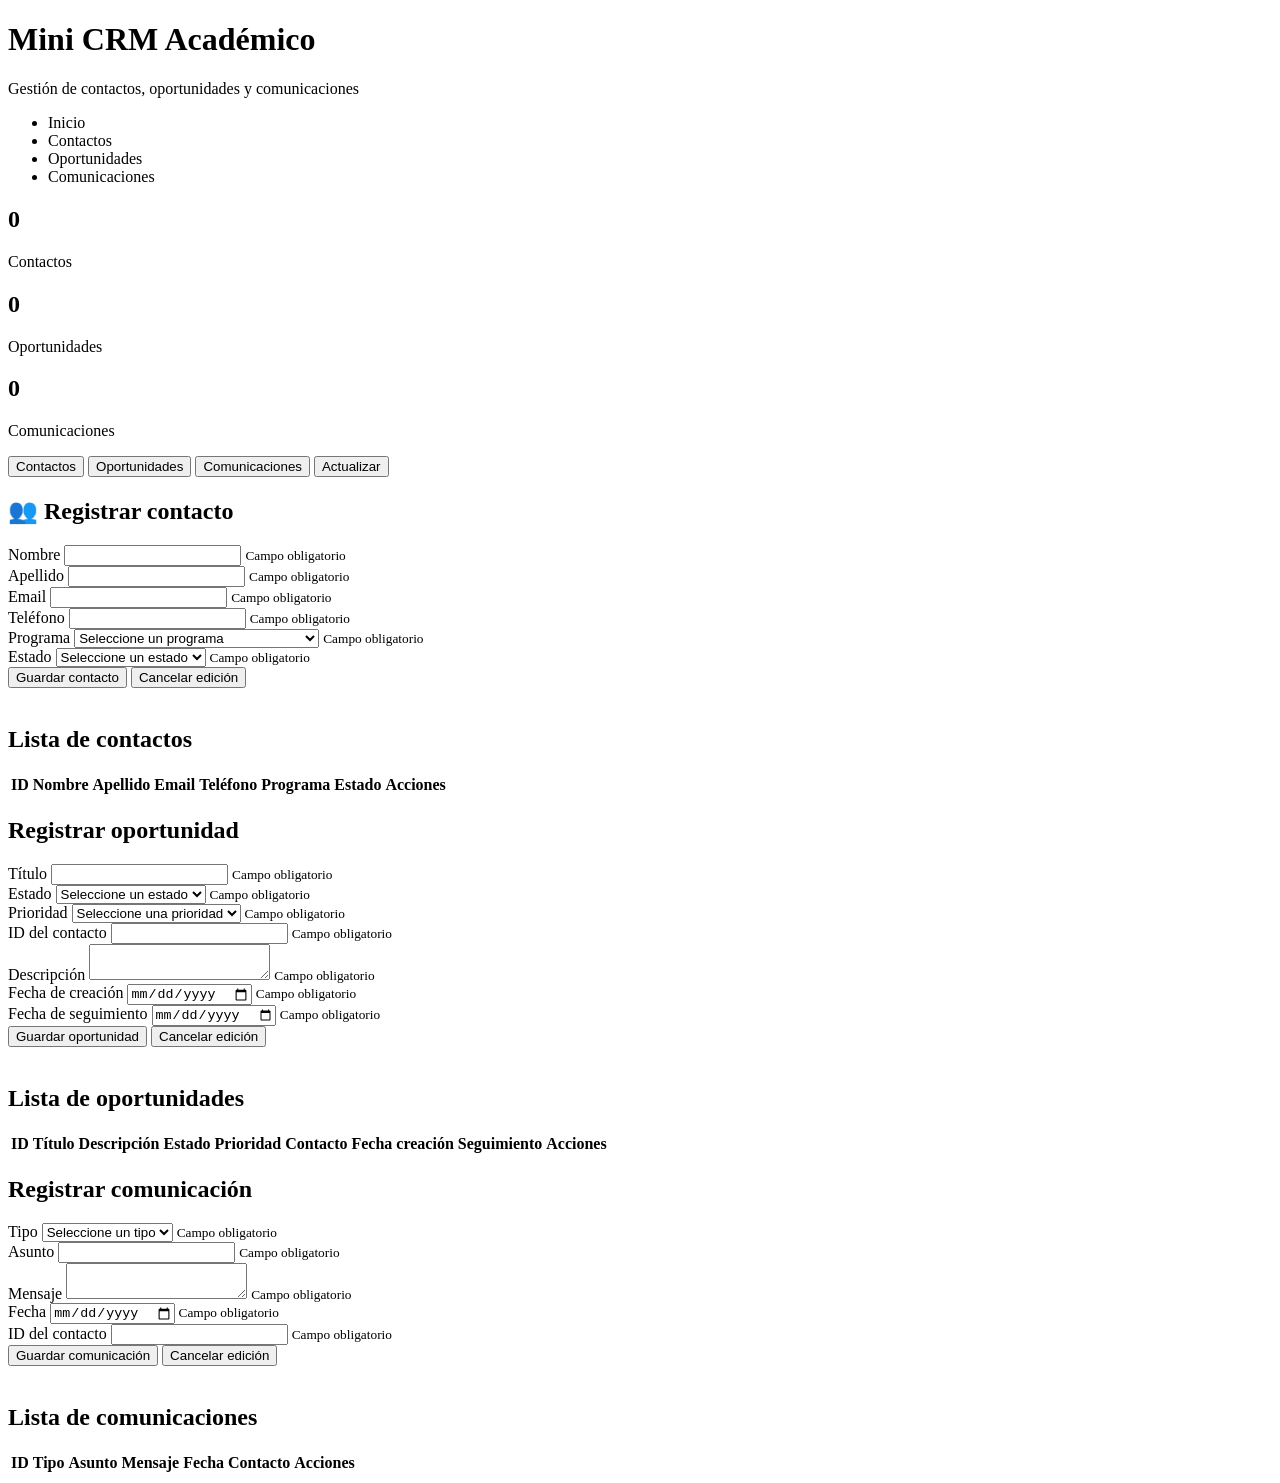
==== commit 771128fe: "Semana 14" ====
--- a/src/main/resources/static/index.html
+++ b/src/main/resources/static/index.html
@@ -16,6 +16,15 @@
 <header>
     <h1>Mini CRM Académico</h1>
     <p>Gestión de contactos, oportunidades y comunicaciones</p>
+
+    <nav>
+        <ul>
+            <li><a th:href="@{/Inicio}">Inicio</a></li>
+            <li><a th:href="@{/contactos}">Contactos</a></li>
+            <li><a th:href="@{/oportunidades}">Oportunidades</a></li>
+            <li><a th:href="@{/comunicaciones}">Comunicaciones</a></li>
+        </ul>
+    </nav>
 </header>
 
 <div class="contenedor">
@@ -108,7 +117,7 @@
                     <option value="Bases de Datos">Bases de Datos</option> 
                     <option value="Programación"> Programación</option>
                     <option value="Ciberseguridad">Ciberseguridad</option>
-                    </option>
+
                 </select>
                 <small id="error-programa" class="error-campo">Campo obligatorio</small>
             </div>
@@ -118,8 +127,8 @@
 
                 <select id="estado" required>
                     <option value="">Seleccione un estado</option>
-                    <option value="Activo ">Activo</option>
-                    <option value="Inactivo ">Inactivo</option>
+                    <option value="Activo">Activo</option>
+                    <option value="Inactivo">Inactivo</option>
                     <option value="En proceso">En proceso</option>
 
                 </select>
@@ -196,7 +205,7 @@
     <section id="oportunidades" class="seccion">
 
         <h2 id="tituloFormularioOportunidad">
-            🎯 Registrar oportunidad
+            Registrar oportunidad
         </h2>
 
 
@@ -437,7 +446,7 @@
     <section id="comunicaciones" class="seccion">
 
         <h2 id="tituloFormularioComunicacion">
-            💬 Registrar comunicación
+             Registrar comunicación
         </h2>
 
 
